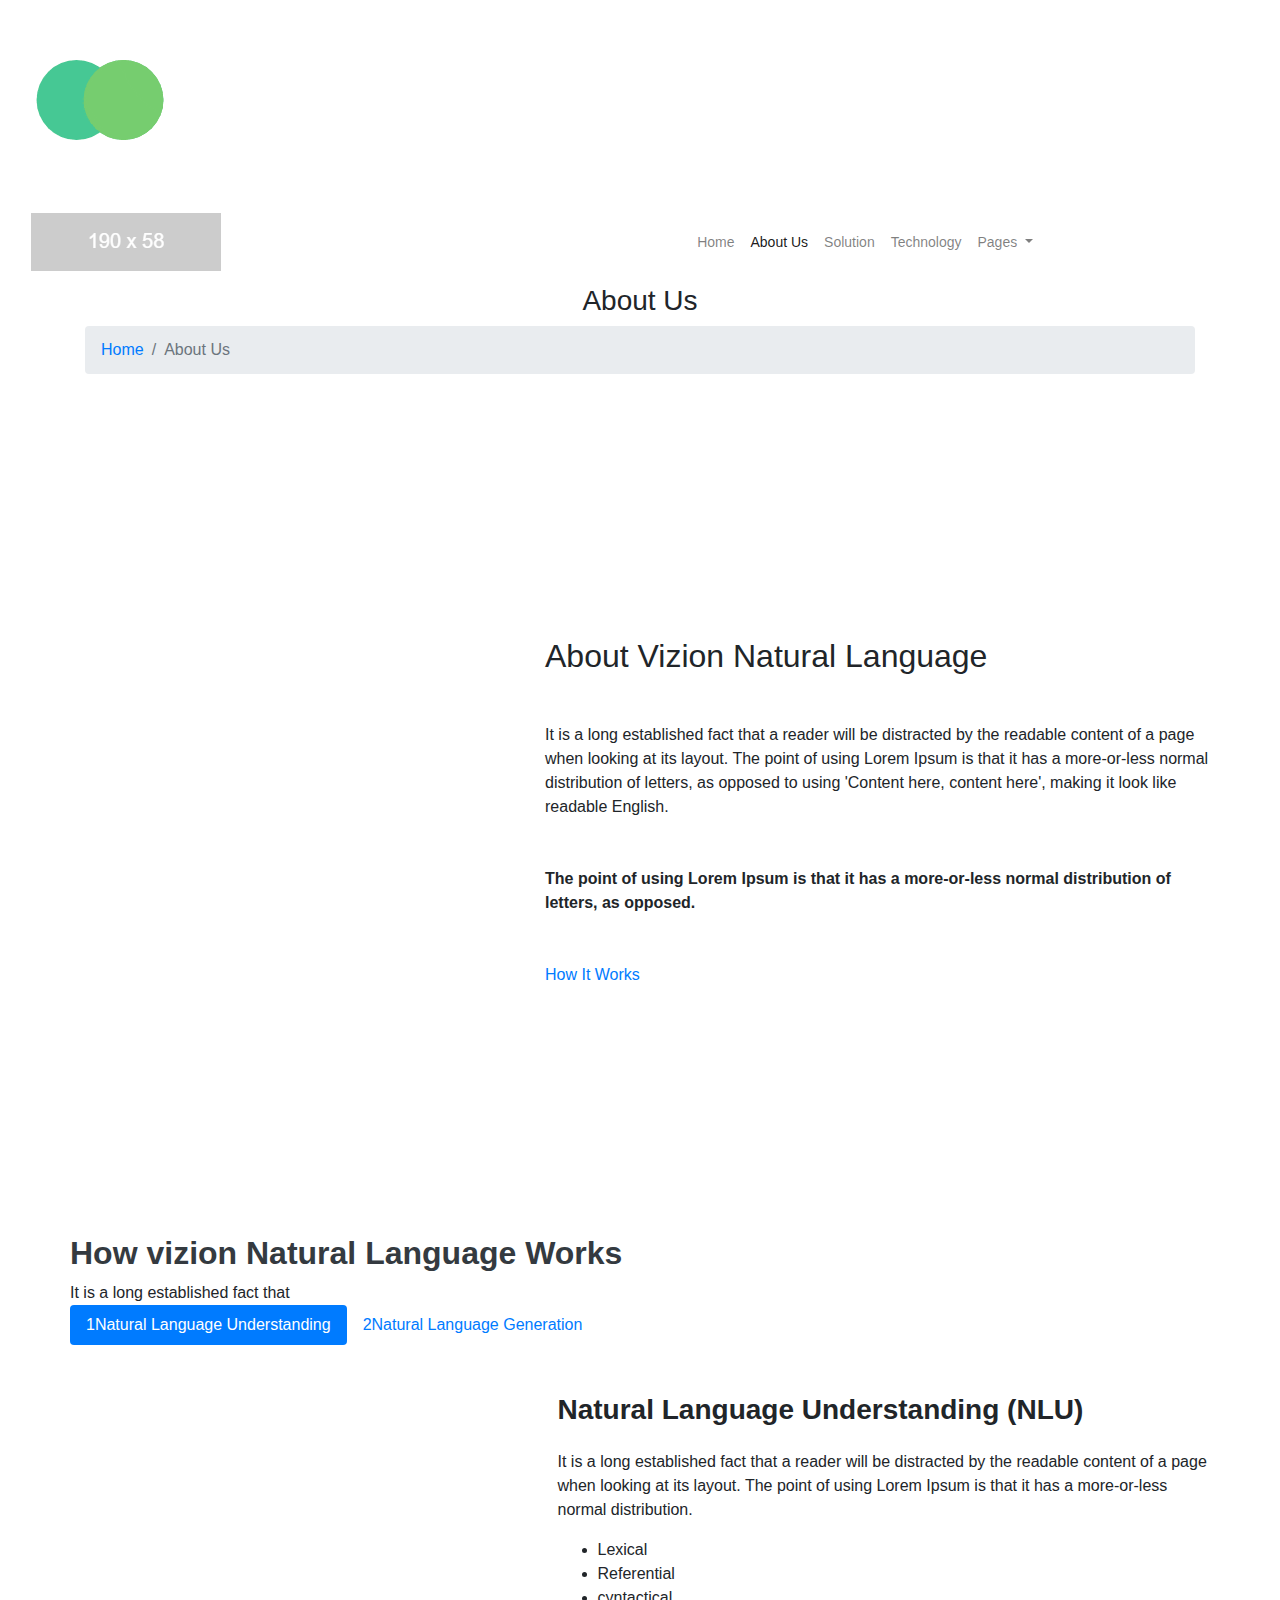
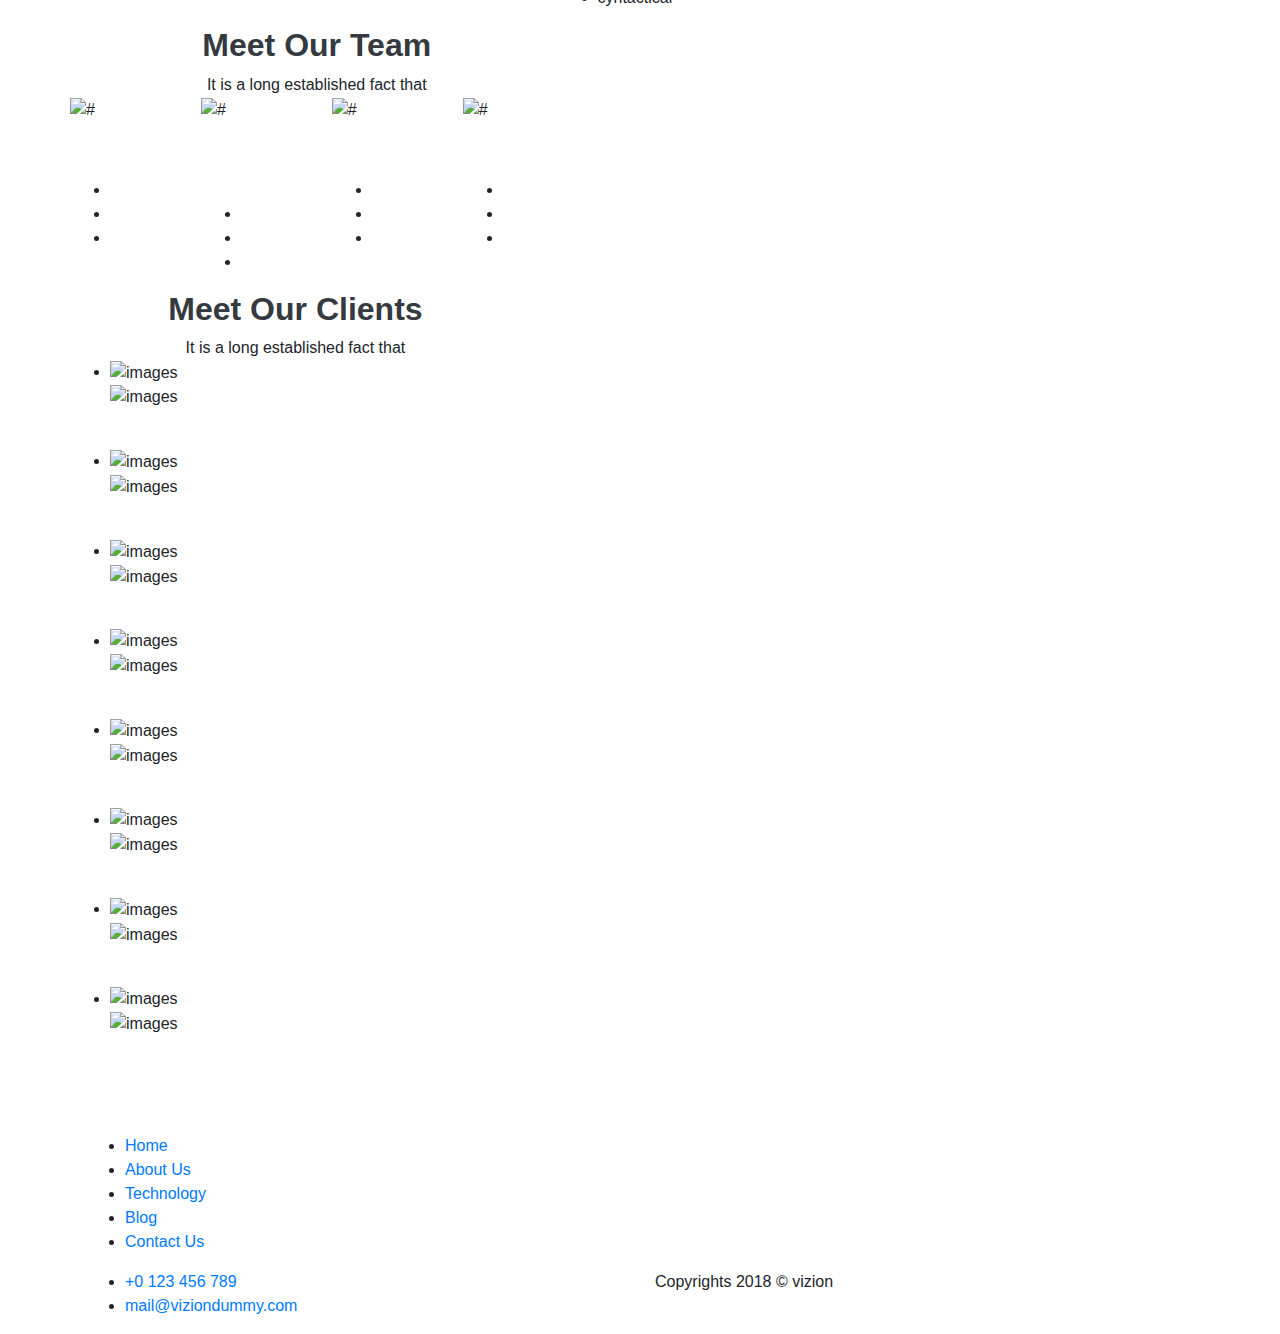
==== about-us.html @ 83cb71d8 "Add files via upload" ====
<!doctype html>
<html lang="en">
  <head>
    <!-- Required meta tags -->
    <meta charset="utf-8">
    <meta name="viewport" content="width=device-width, initial-scale=1, shrink-to-fit=no">
    <title>Vizion -Al|ML-Nlp Responsive </title>
    <!-- Favicon -->
    <link rel="shortcut icon" href="images/favicon.ico">
    <!-- Bootstrap CSS -->
    <link rel="stylesheet" href="css/bootstrap.min.css">
    <!-- Magnific Popup -->
    <link rel="stylesheet" type="text/css" href="css/magnific-popup.css" />
    <!-- Typography CSS -->
    <link rel="stylesheet" href="css/typography.css">
    <!-- Style CSS -->
    <link rel="stylesheet" href="css/style.css">
    <!-- Responsive CSS -->
    <link rel="stylesheet" href="css/responsive.css">
  </head>
  <body data-hijacking="off" data-animation="scaleDown">
    <!-- loading -->
    <div id="loading">
      <div id="loading-center">
        <img src="images/loader.gif" alt="loder">
      </div>
    </div>
    <!-- loading End -->
     <!-- Header-->
    <header id="header-fullpage" class="home">
      <div class="container-fluid">
         <div class="row align-items-center no-gutters">
            <div class="col-lg-10">
               <nav class="navbar navbar-expand-lg navbar-light">
                  <a class="navbar-brand" href="index.html">
                  <img class="logo" src="images/logo.png" alt="image">
                  </a>
                  <button class="navbar-toggler" type="button" data-toggle="collapse" data-target="#navbarNavDropdown" aria-controls="navbarNavDropdown" aria-expanded="false" aria-label="Toggle navigation">
                  <span class="navbar-toggler-icon"></span>
                  </button>
                  <div class="collapse navbar-collapse" id="navbarNavDropdown">
                     <ul class="navbar-nav justify-content-end  mr-auto w-100">
                        <li class="nav-item">
                           <a class="nav-link " href="index.html">Home</a>
                        </li>
                        <li class="nav-item">
                           <a class="nav-link active" href="about-us.html">About Us</a>
                        </li>
                        <li class="nav-item">
                           <a class="nav-link" href="solution.html">Solution</a>
                        </li>
                        <li class="nav-item">
                           <a class="nav-link" href="technology.html">Technology</a>
                        </li>
                        <li class="nav-item dropdown">
                           <a class="nav-link dropdown-toggle" href="#" id="navbarDropdown" role="button" data-toggle="dropdown" aria-haspopup="true" aria-expanded="false">
                           Pages
                           </a>
                           <div class="dropdown-menu" aria-labelledby="navbarDropdown">
                              <a class="dropdown-item" href="blog.html">Blog</a>
                              <a class="dropdown-item" href="blog-details.html">Blog Details</a>
                              <a class="dropdown-item" href="404-error.html">404 Error</a>
                              <a class="dropdown-item" href="comingsoon.html">Coming Soon</a>
                              <a class="dropdown-item" href="login.html">Login</a>
                              <a class="dropdown-item" href="register.html">Register</a>
                              <a class="dropdown-item" href="privacy-policy.html">Privacy Policy</a>
                           </div>
                        </li>
                     </ul>
                  </div>
               </nav>
            </div>
      </div>
    </header>
 <!-- Header-->
         <!-- Breadcrumb Start -->
      <section class="iq-breadcrumb">
        <div class="container">
           <div class="row text-center">
              <div class="col-lg-12 col-md-12 mb-4 mb-lg-0">
                 <h3 class="title">About Us</h3>
                 <nav aria-label="breadcrumb">
                    <ol class="breadcrumb">
                       <li class="breadcrumb-item"><a href="index.html"><i class="fa fa-home" aria-hidden="true"></i>Home</a></li>
                       <li class="breadcrumb-item active">About Us</li>
                    </ol>
                 </nav>
              </div>
           </div>
        </div>
     </section>
     <!-- Breadcrumb End -->
   
    <!--=================================
    MAIN CONTENT -->
    <div class="main-content" >
      <section class="iq-aboutus pt-0">
        <div class="container p-0">
          <div class="row no-gutters">
            <div class="iq-about-details">
              <div class="row no-gutters">
            <div class="col-lg-5 float-left">
                <div class="iq-about-box blue-bg">
                   <div class="owl-carousel" data-autoplay="true" data-loop="true" data-nav="false" data-dots="true" data-items="1" data-items-laptop="1" data-items-tab="1" data-items-mobile="1" data-items-mobile-sm="1" >
                    <div class="item">
                      <div class="iq-about-info text-white">
                        <h3 class="mb-3 text-white">Our vizion</h3>
                        <p class="mb-5">Consectetur adipiscing elit, sed do eiusmod tempor incididunt ut labore et dolore magna aliqua. Ut enim ad minim veniam, quis nostrud exercitation ullamco laboris nisi ut aliquip ex ea commodo consequat. </p>
                         <ul class="listing-mark">
                        <li class="text-white font-weight-normal">Consectetur adipiscing elit, sed do eiusmod.</li>
                        <li class="text-white font-weight-normal">Consectetur adipiscing elit, sed do eiusmod.</li>
                        <li class="text-white font-weight-normal">Consectetur adipiscing elit, sed do eiusmod.</li>
                     </ul>
                      </div>
                    </div>
                    <div class="item">
                      <div class="iq-about-info text-white">
                        <h3 class="mb-3 text-white">Our vizion</h3>
                        <p class="mb-5">Consectetur adipiscing elit, sed do eiusmod tempor incididunt ut labore et dolore magna aliqua. Ut enim ad minim veniam, quis nostrud exercitation ullamco laboris nisi ut aliquip ex ea commodo consequat. </p>
                         <ul class="listing-mark">
                        <li class="text-white font-weight-normal">Consectetur adipiscing elit, sed do eiusmod.</li>
                        <li class="text-white font-weight-normal">Consectetur adipiscing elit, sed do eiusmod.</li>
                        <li class="text-white font-weight-normal">Consectetur adipiscing elit, sed do eiusmod.</li>
                     </ul>
                      </div>
                    </div>
                    <div class="item">
                      <div class="iq-about-info text-white">
                        <h3 class="mb-3 text-white">Our vizion</h3>
                        <p class="mb-5">Consectetur adipiscing elit, sed do eiusmod tempor incididunt ut labore et dolore magna aliqua. Ut enim ad minim veniam, quis nostrud exercitation ullamco laboris nisi ut aliquip ex ea commodo consequat. </p>
                         <ul class="listing-mark">
                        <li class="text-white font-weight-normal">Consectetur adipiscing elit, sed do eiusmod.</li>
                        <li class="text-white font-weight-normal">Consectetur adipiscing elit, sed do eiusmod.</li>
                        <li class="text-white font-weight-normal">Consectetur adipiscing elit, sed do eiusmod.</li>
                     </ul>
                      </div>
                    </div>
                   </div>
                </div>
            </div>
            <div class="col-lg-7 align-self-center text-center text-lg-left">
              <h2 class="mb-5">About Vizion Natural Language </h2>
              <p class="mb-5">It is a long established fact that a reader will be distracted by the readable content of a page when looking at its layout. The point of using Lorem Ipsum is that it has a more-or-less normal distribution of letters, as opposed to using 'Content here, content here', making it look like readable English.</p>
              <p class="mb-5 font-weight-bold text-black">The point of using Lorem Ipsum is that it has a more-or-less normal distribution of letters, as opposed. </p>
              <a href="" class="link-btn"><i class="fas fa-arrow-right "></i>How It Works</a>
            </div>
          </div>
            </div>
          </div>


          <div class="row">
            <div class="col-sm-12">
         <div class="title-box">
                        <h2 class="title text-dark font-weight-bold">How vizion Natural Language Works</h2>  
                        <p class="mb-0">It is a long established fact that</p>                      
                     </div>
      </div>
       <div class="col-md-12">
        <div class="iq-about-tab">
            <!-- Nav tabs -->
            <ul class="nav nav-pills tabs-left iq-tabs " id="pills-tab2" role="tablist">
              <li class="nav-item iq-r-mb-15">
                <a class="nav-link active" id="retina1-tab" data-toggle="pill" href="#retina1" role="tab" aria-controls="retina1" aria-selected="true"><span>1</span>Natural Language Understanding</a>
              </li>
              <li class="nav-item iq-r-mb-15">
                <a class="nav-link" id="designs1-tab" data-toggle="pill" href="#designs1" role="tab" aria-controls="designs1" aria-selected="false"><span>2</span>Natural Language Generation</a>
              </li>
              
              
            </ul>
            <!-- Tab panes -->
            <div class="tab-content mt-5">
              <div class="tab-pane active" id="retina1">
                <div class="row ">
                  <div class="col-lg-5  col-md-6 iq-mb-30 wow fadeIn animated bounce slower">
                    <img src="images/about/02.png" class="img-fluid " alt="">
                  </div>
                  <div class="col-lg-7  col-md-6 text-left align-self-center iq-rmt-50">
                    
                    <h3 class="font-weight-bold">Natural Language Understanding (NLU)</h3>
                    <p class="mt-4">It is a long established fact that a reader will be distracted by the readable content of a page when looking at its layout. The point of using Lorem Ipsum is that it has a more-or-less normal distribution.</p>
                   <ul class="listing-mark">
                        <li class=" font-weight-normal">Lexical</li>
                        <li class=" font-weight-normal">Referential</li>
                        <li class=" font-weight-normal">cyntactical</li>
                     </ul>
                  </div>
                </div>
              </div>
              <div class="tab-pane" id="designs1">
                <div class="row flex-row-reverse">
                  <div class="col-lg-5 col-md-6 iq-mb-30">
                    <img src="images/about/03.png" class="img-fluid " alt="">
                  </div>
                  <div class="col-lg-7 col-md-6 text-left align-self-center iq-rmt-50">
                   
                    <h3 class="font-weight-bold">Natural Language Generation (NLG)</h3>
                   <p class="mt-4">It is a long established fact that a reader will be distracted by the readable content of a page when looking at its layout. The point of using Lorem Ipsum is that it has a more-or-less normal distribution.</p>
                    <ul class="listing-mark">
                        <li class=" font-weight-normal">Lexical</li>
                        <li class=" font-weight-normal">Referential</li>
                        <li class=" font-weight-normal">cyntactical</li>
                     </ul>
                  </div>
                </div>
              </div>
            
          
            </div>

</div>
          </div>
          </div>



          <div class="row no-gutters">
            <div class="iq-teams">
              <div class="row">
                <div class="col-sm-12 text-center">
         <div class="title-box">
                        <h2 class="title text-dark font-weight-bold">Meet Our Team</h2>  
                        <p class="mb-0">It is a long established fact that</p>                      
                     </div>
      </div>
              </div>
               <div class="row">
                        <div class="col-sm-12 col-md-6 col-lg-3">
                            <div class="iq-team ">
                                <div class="iq-team-img">
                                    <img src="images/team/01.jpg" class="img-fluid center-block" alt="#">
                                </div>
                                <div class="iq-team-info text-center">
                                    <h5 class="text-white">Js Adams</h5>
                                    <span class="team-post text-white">CEO-Vizion</span>
                                     <div class="share">
                                    <ul>
                                        <li><a href="javascript:void(0)"><i class="fab fa-facebook-f"></i></a></li>
                                        <li><a href="javascript:void(0)"><i class="fab fa-twitter"></i></a></li>
                                        <li><a href="javascript:void(0)"><i class="fab fa-google"></i></a></li>
                                       
                                    </ul>
                                </div>
                                </div>
                               
                            </div>
                        </div>
                        <div class="col-sm-12 col-md-6 col-lg-3">
                            <div class="iq-team ">
                                <div class="iq-team-img">
                                    <img src="images/team/02.jpg" class="img-fluid center-block" alt="#">
                                </div>
                                <div class="iq-team-info text-center">
                                    <h5 class="text-white">Maecal Oberoi</h5>
                                    <span class="team-post text-white">CEO-Vizion</span>
                                     <div class="share">
                                    <ul>
                                        <li><a href="javascript:void(0)"><i class="fab fa-facebook-f"></i></a></li>
                                        <li><a href="javascript:void(0)"><i class="fab fa-twitter"></i></a></li>
                                        <li><a href="javascript:void(0)"><i class="fab fa-google"></i></a></li>
                                       
                                    </ul>
                                </div>
                                </div>
                               
                            </div>
                        </div>
                        <div class="col-sm-12 col-md-6 col-lg-3">
                            <div class="iq-team ">
                                <div class="iq-team-img">
                                    <img src="images/team/03.jpg" class="img-fluid center-block" alt="#">
                                </div>
                                <div class="iq-team-info text-center">
                                    <h5 class="text-white">Jason Deol</h5>
                                    <span class="team-post text-white">CEO-Vizion</span>
                                    <div class="share">
                                    <ul>
                                        <li><a href="javascript:void(0)"><i class="fab fa-facebook-f"></i></a></li>
                                        <li><a href="javascript:void(0)"><i class="fab fa-twitter"></i></a></li>
                                        <li><a href="javascript:void(0)"><i class="fab fa-google"></i></a></li>
                                       
                                    </ul>
                                </div>
                                </div>
                                
                            </div>
                        </div>
                        <div class="col-sm-12 col-md-6 col-lg-3">
                            <div class="iq-team ">
                                <div class="iq-team-img">
                                    <img src="images/team/04.jpg" class="img-fluid center-block" alt="#">
                                </div>
                                <div class="iq-team-info text-center">
                                    <h5 class="text-white">Js Adams</h5>
                                    <span class="team-post text-white">CEO-Vizion</span>
                                     <div class="share">
                                    <ul>
                                        <li><a href="javascript:void(0)"><i class="fab fa-facebook-f"></i></a></li>
                                        <li><a href="javascript:void(0)"><i class="fab fa-twitter"></i></a></li>
                                        <li><a href="javascript:void(0)"><i class="fab fa-google"></i></a></li>
                                       
                                    </ul>
                                </div>
                                </div>
                               
                            </div>
                        </div>
                    </div>
            </div>
          </div>




          <div class="row no-gutters">
            <div class="iq-client-block">
              <div class="row">
                <div class="col-sm-12 text-center">
         <div class="title-box">
                        <h2 class="title text-dark font-weight-bold">Meet Our Clients</h2>  
                        <p class="mb-0">It is a long established fact that</p>                      
                     </div>
      </div>
              </div>
              <div class="row no-gutters">
                <div class="col-sm-12 p-0">
                <ul class="client-list">
                  <li>
                    <div class="iq-box box-bg-1">
                      <div class="clients-img">
                         <img src="images/clients/01.png" alt="images" class="img-fluid">
                      </div>
                      <div class="iq-client-box">
                        <img src="images/clients/white/01.png" alt="images" class="img-fluid">
                        <p class="text-white">It is a long established fact that a reader will be distracted.</p>
                      </div>
                    </div>
                  </li>
                  <li>
                    <div class="iq-box box-bg-2">
                      <div class="clients-img">
                         <img src="images/clients/02.png" alt="images" class="img-fluid">
                      </div>
                      <div class="iq-client-box">
                        <img src="images/clients/white/02.png" alt="images" class="img-fluid">
                        <p class="text-white">It is a long established fact that a reader will be distracted.</p>
                      </div>
                    </div>
                  </li>
                  <li>
                    <div class="iq-box box-bg-3">
                      <div class="clients-img">
                         <img src="images/clients/03.png" alt="images" class="img-fluid">
                      </div>
                      <div class="iq-client-box">
                        <img src="images/clients/white/03.png" alt="images" class="img-fluid">
                        <p class="text-white">It is a long established fact that a reader will be distracted.</p>
                      </div>
                    </div>
                  </li>
                  <li>
                    <div class="iq-box box-bg-4">
                      <div class="clients-img">
                         <img src="images/clients/04.png" alt="images" class="img-fluid">
                      </div>
                      <div class="iq-client-box">
                        <img src="images/clients/white/04.png" alt="images" class="img-fluid">
                        <p class="text-white">It is a long established fact that a reader will be distracted.</p>
                      </div>
                    </div>
                  </li>
                  <li>
                    <div class="iq-box box-bg-5">
                      <div class="clients-img">
                         <img src="images/clients/05.png" alt="images" class="img-fluid">
                      </div>
                      <div class="iq-client-box">
                        <img src="images/clients/white/05.png" alt="images" class="img-fluid">
                        <p class="text-white">It is a long established fact that a reader will be distracted.</p>
                      </div>
                    </div>
                  </li>
                  <li>
                    <div class="iq-box box-bg-6">
                      <div class="clients-img">
                         <img src="images/clients/06.png" alt="images" class="img-fluid">
                      </div>
                      <div class="iq-client-box">
                        <img src="images/clients/white/06.png" alt="images" class="img-fluid">
                        <p class="text-white">It is a long established fact that a reader will be distracted.</p>
                      </div>
                    </div>
                  </li>
                  <li>
                    <div class="iq-box box-bg-7">
                      <div class="clients-img">
                         <img src="images/clients/01.png" alt="images" class="img-fluid">
                      </div>
                      <div class="iq-client-box">
                        <img src="images/clients/white/01.png" alt="images" class="img-fluid">
                        <p class="text-white">It is a long established fact that a reader will be distracted.</p>
                      </div>
                    </div>
                  </li>
                  <li>
                    <div class="iq-box box-bg-8">
                      <div class="clients-img">
                         <img src="images/clients/02.png" alt="images" class="img-fluid">
                      </div>
                      <div class="iq-client-box">
                        <img src="images/clients/white/02.png" alt="images" class="img-fluid">
                        <p class="text-white">It is a long established fact that a reader will be distracted.</p>
                      </div>
                    </div>
                  </li>
                 
                </ul>
            </div>
          </div>
            </div>
          </div>
        </div>

        
      </section>

    </div>
    <!--=================================
    MAIN CONTENT -->
   
   
        <!-- Footer start-->
        <footer class="main-footer blue-bg">
          <div class="container">
            <div class="row">
              <div class="col-lg-12">
                <div class="footer-logo ">
                  <img class="img-fluid logo" src="images/logo-white.png" alt="image">
                </div>
              </div>
            </div>
            <div class="iq-spacing">
              <div class="row">
                <div class="col-lg-6 col-md-6">
                  <ul class="menu">
                    <li><a href="index.html">Home</a></li>
                    <li><a href="about-us.html">About Us</a></li>
                    <li><a href="technology.html">Technology</a></li>
                    <li><a href="blog-details.html">Blog</a></li>
                    <li><a href="contact-us.html">Contact Us</a></li>
                  </ul>
                </div>
                <div class="col-lg-6 col-md-6">
                  <ul class="social-icon">
                    <li class="d-inline"><a href="#" target="_blank"><i class="fab fa-facebook-square"></i></a> </li>
                    <li class="d-inline"><a href="#" target="_blank"><i class="fab fa-twitter-square"></i></a></li>
                    <li class="d-inline"><a href="#" target="_blank"><i class="fab fa-linkedin"></i></a></li>
                  </ul>
                </div>
              </div>
            </div>
            <div class="copyright-footer">
              <div class="row">
                <div class="col-lg-6 col-md-6">
                  <ul class="iq-contact">
                    <li>
                      <a href="tel:+0123456789">+0 123 456 789</a>
                    </li>
                    <li>
                      <a href="mailto:support@vizion.com">mail@viziondummy.com</a>
                    </li>
                  </ul>
                </div>
                <div class="col-lg-6 col-md-6">
                  <span class="copyright">Copyrights 2018 © vizion</span>
                </div>
              </div>
            </div>
          </div>
        </footer>
      <!-- Footer End-->
    <!-- Optional JavaScript -->
    <!-- jQuery first -->
    <script src="js/jquery-3.3.1.min.js"></script>
    <!-- popper -->
    <script src="js/popper.min.js"></script>
    <!-- bootstrap -->
    <script src="js/bootstrap.min.js"></script>
    <!-- Modernizr JavaScript -->
    <script src="js/modernizr.js"></script>
    <!-- Owl Carousel -->
    <script src="js/owl.carousel.min.js"></script>
    <!-- Circle -->
    <script src="js/circle.js"></script>
    <!-- main -->
    <script src="js/main.js"></script>
      <!-- Fullpage Scroll -->
    <script src="js/fullpage.min.js"></script>    
    <!-- Retina JavaScript -->
    <script src="js/retina.min.js"></script>
    <!-- Custom JavaScript -->
    <script src="js/custom.js"></script>  
  </body>
</html>
---- css/responsive.css ----
@media(max-width:1499px) {
	header .main-header { padding: 0 70px }
	header .sub-header { padding: 10px 70px }

	/* Job */
	.iq-bgjob-overlay.pt-position-left { position: absolute; bottom: -7%; left: -6%; }
	.iq-bgjob-overlay.pt-position-topright { position: absolute; top: -18%; right: -2%; }
	.iq-bgjob-overlay.pt-position-right { position: absolute; bottom: -8%; right: -22%; }
	.iq-bgjob-overlay.pt-position-center { position: absolute; top: 15%; right: 11%; }
	.iq-bgjob-overlay { position: absolute; bottom: -7%; right: -12%; }

	/* Job */

	/*Space*/
	.space_tab  .tab_list span.itemDot.itemDot0 { top: 23% !important; right: 0; }
	.space_tab  .tab_list span.itemDot.itemDot1 { top: 35% !important; right: 6.5%; }
	.space_tab  .tab_list span.itemDot.itemDot2 { top: 47% !important; right: 8.5%; }
	.space_tab  .tab_list pan.itemDot.itemDot3 { top: 61% !important; right: 5.5%; }
	.space_tab  .tab_list span.itemDot.itemDot3 { top: 61% !important; right: 5.5%; }
	.space_left_img { left: -10%; }

/*Space*/ }
@media(max-width:1399px) {

	/*Space*/
	.space_right_img { right: -12%; }
	.space_tab .tab_list span.itemDot.itemDot0 { top: 17% !important; right: 15px; }
	.space_tab .tab_list span.itemDot.itemDot1 { top: 28% !important; right: 11%; }
	.space_tab .tab_list span.itemDot.itemDot2 { right: 16%; }
	.space_tab .tab_list span.itemDot.itemDot3 { right: 11.5%; top: 65% !important; }
	.space_tab .tab_list span.itemDot.itemDot4 { right: 0%; top: 78% !important; }
	.iq-space-counter.wow.fadeInUp { height: 200px; width: 200px; padding: 50px 0; }

	/*Space*/
	header .sub-header { padding: 10px 30px }
	header .main-header { padding: 0 30px }
	header .navbar ul li a { padding: 8px 20px }
	.owl-carousel .owl-nav .owl-prev { left: -1% }
	.owl-carousel .owl-nav .owl-next { right: -1% }
	.contact-block iframe { height: 344px }
	.iq-asked-cl .wpb_wrapper { margin: 60px 60px }

	/* ----------------------------- */
	span.scan { display: none; }
	.slideList { text-align: center; top: 62%; }
	.slideList ul li img { width: 69%; text-align: center; margin: 0 auto; }
	.carouselLinks img.object-img { top: 50%; width: 30% }
	.partner-details { padding: 16px; }
	.iq-breadcrumb-three img.vizion-img { height: 100%; }
}
@media(max-width:1365px) {

	/* Job */
	.back-pattern img { left: -22%; }

	/* Job */

	/*Insurance Homepage*/
	.iq-insurance-overlay.pt-position-left { left: -9%; bottom: 0; }
	.iq-insurance-overlay.pt-position-right { right: -9%; bottom: 0; }
	.iq-insurance-overlay.pt-position-topleft { left: -9%; top: -20%; }
	.iq-insurance-overlay.pt-position-topright { right: -9%; top: -20%; }

	/*Insurance Homepage*/
	header .sub-header { padding: 10px 15px }
	header .main-header { padding: 0 15px }
	header .navbar ul li a { font-size: 14px }
	.frequently-asked { padding-left: 0 !important; padding-right: 0 !important }
	.iq-accordion { margin-right: 0 }
	.contact-block iframe { height: 312px }
	.iq-asked-cl .wpb_wrapper { margin: 30px 15px }

	/* ----------------------------------- */
	.tech-no { display: block; margin-right: 0; margin-bottom: 30px; }
	.grid figure { min-width: auto; }
	.slideList ul li img { width: 60%; text-align: center; margin: 0 auto; }
	.carouselLinks img.object-img { top: 50%; width: 26% }
	.partner-details .media-body { padding: 0; }
	.our-event ul.nav-pills li { margin-right: 2%; width: 15%; }
	.our-event .nav-pills .nav-link, .our-event .nav-pills .nav-link.active, .our-event .nav-pills .show>.nav-link { padding: 10px 8px; }
	.partner-img { width: 37%; }
	.slider-car-nav .slick-next { right: -100px; }
	.slider-car-nav .slick-prev { left: -100px; }
}
@media(max-width:1299px) {
	header.header-with-searchbar .container-fluid { padding: 0 80px; }

	/* Job */
	.back-pattern img { position: absolute; left: -14%; }

	/* Job */

	/*Insurance Homepage*/
	.iq-insurance-overlay.pt-position-left { left: -5%; bottom: 0; }
	.iq-insurance-overlay.pt-position-right { right: -5%; bottom: 0; }
	.iq-insurance-overlay.pt-position-topleft { left: -5%; top: -20%; }
	.iq-insurance-overlay.pt-position-topright { right: -5%; top: -20%; }

	/*Insurance Homepage*/

	/*Space*/
	.contact-block .vc_column-inner { margin-left: 0 }
}
@media(max-width:1199px) {
	#iq-tooltip { width: 400px !important; }
	.iq-car-padding.vc_column_container { padding: 30px 60px; }
	.iq-car-padding.vc_column_container { padding: 60px 60px; }
	.wpb_single_image.skew-image-left img, .wpb_single_image.skew-image-right img { max-width: 115%; width: 115%; }
	.skew-image-left { margin-left: -130%; }
	.skew-image-right { margin-right: -130%; }
	.site-main .sf-content > .vc_row.wpb_row.vc_row-fluid.iq-car-tech::after, .iq_car_slider_bg::after { height: 45px; }
	.slider-car-nav .slick-next { right: -60px; }
	.slider-car-nav .slick-prev { left: -60px; }
	.iq-accordion.faq4 .ad-details { padding: 0 15px 0 40px; }
	.iq-accordion.faq4 .ad-title { padding: 0 20px 20px 40px; }
	.tooltip-down.tooltip-down-0 { left: 180px !important; }
	.tooltip-down.tooltip-down-1 { left: 320px !important; top: 50px !important; }
	.tooltip-down.tooltip-down-2 { left: 20px !important; top: 120px !important; }
	.tooltip-down.tooltip-down-3 { left: 190px !important; top: 140px !important; }

	/*Space*/
	.space_right_img { right: -30px; }
	.wpb_single_image.space_right_img img { max-width: 80%; }
	.space_tab .contentCircle { top: 300px; }
	.space_tab .contentCircle .CirItem .space_info { padding: 100px 50px; }
	.space_tab .tab_list span.itemDot.itemDot0 { top: 12% !important; right: 15px; }
	.space_tab .tab_list span.itemDot.itemDot1 { top: 27% !important; right: 15%; }
	.space_tab .tab_list span.itemDot.itemDot2 { right: 19.5%; }
	.space_tab .tab_list span.itemDot.itemDot3 { right: 15.5%; }
	.space_tab .tab_list span.itemDot.itemDot4 { right: 5%; }

	/*Space*/

	/* Job */
	.iq-job-category .category-title h5 { font-size: 18px; }
	#my-ajax-filter-search form { padding: 50px 50px; }
	#my-ajax-filter-search form input#search_job { width: 56%; }
	.iq-recent-job .office-detail h4.title { font-size: 22px; }
	.iq-recent-job .iq-jobdetail { padding: 30px 20px; min-height: 320px; }
	.job-feedback { padding: 50px; }

	/* Job */

	/*Insurance Homepage*/
	.vizion-feature-circle .vizion-img::before { height: 400px; width: 400px; }
	.vizion-feature-circle .vizion-img::after { height: 300px; width: 300px; top: 45px; left: -100px; }
	.vizion-feature-circle .dot-circle { display: none; }
	.vizion-feature-circle .main-circle { left: 40%; top: 40%; }
	.vizion-feature-circle .vizion-img ul li:nth-child(1) { top: 17%; }
	.vizion-feature-circle .vizion-img ul li:nth-child(3) { right: 15%; }
	.vizion-feature-circle .vizion-img ul li:nth-child(4) { top: 45%; left: 7%; }
	.vizion-feature-circle .vizion-img ul li:nth-child(7) { top: 60%; right: 25%; }
	.vizion-feature-circle .vizion-img ul li:nth-child(8) { bottom: 10%; left: 30%; }
	.vizion-feature-circle .vizion-img ul li:nth-child(6) { top: 60%; left: 0%; }
	.vizion-feature-circle .vizion-img ul li:nth-child(5) { top: 10%; right: 24%; }
	.vizion-feature-circle .vizion-img ul li:nth-child(2) { top: -5%; left: 32%; }
	.iq-space-counter.wow.fadeInUp { height: 200px; width: 200px; padding: 50px 0; }
	.iq-insurance-overlay.pt-position-left { left: -1%; bottom: 0; }
	.iq-insurance-overlay.pt-position-right { right: -1%; bottom: 0; }
	.iq-insurance-overlay.pt-position-topleft { left: -1%; top: -20%; }
	.iq-insurance-overlay.pt-position-topright { right: -1%; top: -20%; }
	.iq-objects2-4 .iq-objects-01 { left: 9%; }
	.iq-objects2-4 .iq-objects-02 { right: 9%; }

	/*Insurance Homepage*/

	/*insurance*/
	.pricing-ecom-box { padding: 30px; }

	/*insurance*/
	.widget.widget_nav_menu ul li .sub-menu, .widget ul.menu li .sub-menu { padding-left: 10px }
	.iq-breadcrumb .title { font-size: 42px }
	.iq-amazing-tab .nav-item { width: 15.8% }
	table td, table th { padding: 5px; text-align: center }
	.radius_white img { width: 94%; }
	.holderCircle { margin: 60px 0 60px 45px }
	.woocommerce .products li.product.last, .woocommerce-page .products li.last { margin-right: 30px; }
	.woocommerce .products li.product:nth-child(3n) { margin-right: 0; }
	.woocommerce .products.columns-4 li.product { width: 31.11%; }
	.woocommerce ul.products li.first, .woocommerce-page ul.products li.first { clear: right; }
	.woocommerce .related.products .products.columns-4 li.product { margin-bottom: 30px; }

	/* ----------------------------------------- */
	header.header-with-searchbar .login li:last-child a { font-size: 12px; }
	header.header-with-searchbar .navbar-light .navbar-nav .menu-item { margin: 0 12px; }
	.iq-awards .owl-carousel .owl-item img { width: auto; }
	.nav-pills .nav-link { padding: 10px 10px; }
	.our-event ul.nav-pills li { margin-right: 10px; }
	.partner-details { margin-left: 30px; }
	.slideList ul li img { width: 44%; }
	.carouselLinks img.object-img { top: 48%; width: 18%; }
	.slideList { top: 65%; }
	.iq-tab .nav-item { width: 24%; }
	.partner-img { width: 49%; }
	header.header-with-transparent.menu-sticky { padding: 10px 0; }
	header.header-with-transparent .col-lg-2.text-right { padding-left: 0; }
	header.header-with-transparent .login .login-btn { padding: 6px 8px; }
	header .navbar-collapse { top: 63px; }
	header.menu-sticky .navbar-collapse { top: 63px; }
	header.header-with-transparent .navbar ul li { margin-left: 0px; }
	header.header-with-transparent.menu-sticky .navbar-light .navbar-toggler { background: #ffffff; border-color: #ffffff; }
	header.header-with-searchbar .login li:last-child { margin-left: 0; }
	.clients.column-4 li.item { display: inline-block; width: 34%; }
	.clients.column-5 li.item { display: inline-block; width: 34%; }
	.iq-finance-services .finance-info h4 { font-size: 20px; }
	.iq-counter.main_bg { padding: 30px 0px; }
	.finance-vizion.vc_col-sm-6 { margin-right: 15px; margin-left: 15px; width: 47%; }
	.iq-finance-services { padding: 30px 15px; }
	header.header-with-searchbar .login li:last-child a { padding: 10px 20px; }

	    /*Education*/
	.iq-education-tab .nav-item {     width: 20.8%; }
}
@media(max-width:1139px) {
	.space_tab .tab_list span.itemDot.itemDot1 { right: 15%; }
	.space_tab .tab_list span.itemDot.itemDot2 { right: 20.5%; }
	.space_tab .tab_list span.itemDot.itemDot3 { right: 15.5%; }
	.space_tab .tab_list span.itemDot.itemDot4 { right: 3%; }
}
@media(max-width:1100px) {
	.space_right_img { right: -56px; }
}
@media(max-width:992px) {
	.skew-image-left img, .skew-image-right img { transform: skewX(0deg); }
	.skew-image-left { margin-left: 0; }
	.wpb_single_image.skew-image-left img, .wpb_single_image.skew-image-right img { max-width: 100%; width: 100%; }
	.skew-image-right { margin-left: 0; }
	.site-main .sf-content > .vc_row.wpb_row.vc_row-fluid.iq-car-tech::after, .iq_car_slider_bg::after { height: 100px; }
	.slider-car-nav .slick-next { right: 0px; }
	.slider-car-nav .slick-prev { left: 0px; }
	.slider-car-nav .slick-prev, .slider-car-nav .slick-next { top: 0; }
	.car-img-slider { padding-top: 45px; }

	/*Space*/
	.iq-space-counter.wow.fadeInUp { margin-bottom: 120px; }
	.space_left_img { left: -15px; bottom: 0; display: none; }
	.contentCircle .CirItem { position: relative; display: none; }
	.contentCircle .CirItem.active { display: block; padding: 50px; }
	.space_tab .contentCircle .CirItem .space_info { padding: 0 50px; width: 60%; }
	.space_right_img { display: none; }
	.space_tab .contentCircle { top: 0; left: 0; transform: none; }
	.space_tab .tab_list .itemDot { position: relative; left: 0 !important; right: auto !important; }
	.space_tab .tab_list span.itemDot.itemDot1, .space_tab .tab_list span.itemDot.itemDot2, .space_tab .tab_list span.itemDot.itemDot3, .space_tab .tab_list span.itemDot.itemDot4, .space_tab .tab_list span.itemDot.itemDot0 { top: auto !important; bottom: auto !important; margin: 0 0px 30px 45px; display: inline-block; vertical-align: middle; }
	.tab_list .itemDot .forActive { margin-left: 5px; }
	.space_tab .tab_list .itemDot .title { display: inline-block; }

	/*Space*/

	/*Insurance Homepage*/
	.iq-insurance-overlay.pt-position-left { left: 0%; bottom: 0; z-index: -1; }
	.iq-insurance-overlay.pt-position-right { right: 0%; bottom: 0%; z-index: -1; }
	.iq-insurance-overlay.pt-position-topleft { left: 0%; top: -20%; z-index: -1; }
	.iq-insurance-overlay.pt-position-topleft { left: 0%; top: -20%; z-index: -1; }

	/*Insurance Homepage*/

	/* Job */
	.back-pattern img { display: none; }
	.iq-job-box .step { right: 26%; }
	.iq-job-category { min-height: 150px; }
	#my-ajax-filter-search form input#search_job { width: 50%; }
	.iq-padding-feed img { margin-top: 50px; }
	.iq-padding-feed p { margin-bottom: 50px !important; }
	.iq-bgjob-overlay.pt-position-left { display: none; }
	.iq-bgjob-overlay.pt-position-topright { display: none; }
	.iq-bgjob-overlay.pt-position-right { display: none; }
	.iq-bgjob-overlay.pt-position-center { display: none; }
	.iq-job-box { padding: 15px; }
	.job-feedback { padding: 30px 15px; }
	.iq-padding-feed .vc_single_image-wrapper.vc_box_border_grey { padding-left: 15px; }
	.iq-padding-feed h2, .iq-padding-feed p { padding: 0px 15px 0px 15px; }

	/* Job */

	/*Ecommerce*/
	.iq-circle-progress .iq-data { width: 50%; margin-bottom: 45px; }
	.feedback-ecommerce .feedback_ecommerce_images { background-size: cover; padding: 150px 0px; }
	.wpb_single_image.wpb_content_element.vc_align_left.vizion-right-img img { max-width: 100%; left: -3%; position: relative; }
	.iq-ecom-fancybox .pimage { display: none; }
	.pricing-ecom-box .price-blog .price .button.grey { padding: 8px 20px; }
	.feedback-ecommerce .feedback_ecommerce_images ul li:nth-child(4) { left: 120px; }

	/*Ecommerce*/

	/*Health Homepage*/
	.iq-health-services2 .iq-health-patimg .pimage { display: none; }
	.iq-health-overlay.pt-position-center { position: absolute; bottom: -27%; right: 20%; }
	.iq-health-second-overlay.pt-position-center { left: 0%; }
	.iq-health-team .iq-health-team-img  img { width: 100% }

	/*.play-car-video  a.button.button-icon.iq-video-two.popup-youtube {padding: 10px 35px;}*/

	/*Health Homepage*/
	.revolution_slider { margin: 0 15px; }
	.iq-finance-services { margin: 15px 0; }
	.services-process li:after { display: none; }
	.services-process li { width: 50%; margin-bottom: 30px; }
	.owl-carousel.image_slider { margin-bottom: 90px; }
	.shop_list, header .navbar ul.shop_list { display: none; }
	header .main-header { padding: 10px 15px }
	header .navbar-light .navbar-toggler { background: #46c894; color: #ffffff; border-color: #46c894; padding: 0.25rem .50rem }
	header .navbar-light .navbar-toggler:focus { outline: none }
	header .navbar-collapse { position: absolute; top: 62px; line-height: 0; left: 0; display: inline-block; width: 100%; -webkit-box-shadow: 0px 10px 30px 0px rgba(70, 200, 148, 0.2); -moz-box-shadow: 0px 10px 30px 0px rgba(70, 200, 148, 0.2); box-shadow: 0px 10px 30px 0px rgba(70, 200, 148, 0.2) }
	header .navbar ul { float: left; display: inline-block; width: 100%; background: #ffffff }
	header .navbar ul li.current-menu-parent>a { background: #46c894 }
	header .navbar ul li { margin-right: 0; display: inline-block; position: relative; width: 100% }
	header .navbar ul li a { line-height: normal; display: inline-block; width: 100%; font-size: 16px; padding: 15px; z-index: inherit }
	header .navbar ul li a:before { border-radius: 0 }
	header .navbar ul li .sub-menu, header .navbar ul li:hover .sub-menu { display: none; background: #333333; position: relative; top: 0; width: 100%; padding: 15px; z-index: 9 }
	header .navbar ul li .sub-menu li a { color: #ffffff }
	header .navbar ul li i { display: block; position: absolute; right: 0; top: 0; padding: 12px 15px; line-height: 28px; font-size: 20px; z-index: 9; color: #333333; transition: all 0.3s ease-in-out; transition: all 0.3s ease-in-out; -moz-transition: all 0.3s ease-in-out; -ms-transition: all 0.3s ease-in-out; -o-transition: all 0.3s ease-in-out; -webkit-transition: all 0.3s ease-in-out }
	header .navbar ul li.current-menu-item i, header .navbar ul li.current-menu-parent i { color: #ffffff }
	header.menu-sticky .main-header .navbar ul li a { line-height: normal }
	header.menu-sticky .main-header .navbar ul li:hover .sub-menu { top: 0 }
	header .navbar ul li .sub-menu li i { top: 0; right: 0; color: #ffffff; font-size: 20px }
	header .navbar ul li .sub-menu li:hover>.sub-menu { width: 100%; background: #333333; position: relative; left: 0; box-shadow: none; padding: 0 }
	header .navbar ul li .sub-menu li i:before { content: "\f107" }
	header .navbar ul li a:before { display: none }
	header .navbar ul li.current-menu-item a, header .navbar ul li a:hover { background: #46c894 }
	.widget_calendar .calendar_wrap table th, .widget_calendar .calendar_wrap table td { padding: 5px }
	.future-services { padding: 30px 15px }
	.iq-breadcrumb .title { font-size: 38px }
	.iq-amazing-tab .nav-item { width: 15.7% }
	.commentlist .comment-respond .comment-form-author, .comment-respond .comment-form-email, .comment-respond .comment-form-url { width: 31.6% }
	.iq-rmt-30 { margin-top: 30px }
	.iq-breadcrumb-two { padding: 75px 0 }
	.iq-breadcrumb-two nav { margin-top: 15px; float: left }
	footer #footer-menu li a { font-size: 16px }
	.radius_white img { border-radius: 42px; width: 30%; }
	.holderCircle { margin: 60px auto 0; }
	.woocommerce .products li.product:nth-child(3n) { margin-right: 30px; }
	.woocommerce .products li.product:nth-child(2n) { margin-right: 0; }
	.woocommerce .products.columns-4 li.product { width: 47.8%; }
	.woocommerce a.button { padding: 3px 15px; }
	.woocommerce-message, .woocommerce-info { line-height: 2em; padding: 15px 15px 15px 45px; }
	.iq-product-image img { width: 100%; }

	/* ----------------------------------------- */

	/* header.header-with-searchbar .sub-menu li a{background: #46c894;} */
	header.header-with-searchbar .navbar ul li .sub-menu li a { color: #ffffff; }
	.iq-breadcrumb-three .col-lg-6 img { display: none; }
	header.header-with-searchbar .navbar ul li.current-menu-parent>a { background: #46c894; color: #ffffff; }
	header.header-with-searchbar .navbar-light .navbar-nav .menu-item.current-menu-parent a { color: #ffffff; }
	header.header-with-searchbar .navbar-light .navbar-nav .menu-item a { padding: 8px 10px; line-height: 2em !important; }
	header.header-with-searchbar .navbar-light .navbar-nav .menu-item a { #333333; }
	header.header-with-searchbar .navbar ul li i { color: #333333; }
	header.header-with-searchbar .navbar ul li.current-menu-item i, header.header-with-searchbar .navbar ul li.current-menu-parent i { color: #ffffff; }
	header.header-with-searchbar .navbar-light .navbar-nav .menu-item.current-menu-item a, header.header-with-searchbar .navbar-light .navbar-nav .menu-item a:hover { color: #ffffff; }
	header.header-with-searchbar .navbar-light .navbar-nav .menu-item a { color: #333333; }
	header.header-with-searchbar .navbar-light .navbar-nav .menu-item { margin: 0px; }
	.vizion-breadcrumb { padding-top: 0; }
	.iq-breadcrumb-three img.vizion-img { display: none; }
	.iq-breadcrumb-three { background: #46c894; padding: 100px 0px; }
	header.header-with-searchbar .login { position: absolute; top: -43px; right: 100px; }
	.iq-tab .nav-item { width: 24%; }
	.cd-horizontal-timeline .events-content li { width: 86% !important; }
	.iq-challange-box { padding: 75px 15px 30px; }
	.info-box { margin-bottom: 0px; }
	.our-features .grid.bg-over-black-70 figure, .our-features .grid.bg-over-black-70 figure.effect-chico img, .our-features .grid.bg-over-black-70 { width: 100% }
	.partner-details { margin-left: 16px; }
	.search-tick li:before { top: 2px; }
	.tech-no { display: block; line-height: 80px; font-size: 90px; margin-right: 0; margin-bottom: 20px; }
	header.header-with-transparent .login .login-btn { position: absolute; top: -49px; right: 10%; padding: 6px 35px; width: auto; }
	.services-process li:last-child { margin-bottom: 0; }
	.services-process li:nth-child(3) { margin-bottom: 0; }
	.admin-bar header.header-with-transparent { top: 43px !important; }
	.iq-finance-services { padding: 10px 10px; }

	/*.iq-finance-services:last-child {margin-bottom: 0!important;}
	.iq-finance-services::nth-child(7) {margin-bottom: 0!important;}*/
	.finance-vizion.vc_col-sm-6 { margin-right: 15px; margin-left: 15px; width: 46%; }
	.vizion.vc_col-sm-6 { margin-right: 15px; margin-left: 15px; width: 46%; }
	header.header-with-transparent .navbar ul li:hover a, header.header-with-transparent .navbar ul li:hover ul.sub-menu li:hover a { background: #4840bb; color: #ffffff; }
	header.header-with-transparent .navbar ul li:hover i { color: #ffffff; }
	header.header-with-transparent .navbar ul li:hover ul.sub-menu li a { background: #ffffff; color: #333333 }
	header .menu-main-menu-container { max-height: 330px; overflow-y: scroll; overflow-x: hidden; }
	header.header-with-transparent .login { padding: 0; }
	.admin-bar header.header-with-transparent.menu-sticky { top: 33px !important; }
	header.header-with-transparent .navbar ul li a { border-radius: 0px; }

		.iq-design-services:before {display: none !important;}
    .vc_custom_1576301329519 {background-image: none !important;}
    .wpb_single_image.wpb_content_element.vc_align_left.construct-right{text-align: center;}
    .wpb_single_image.wpb_content_element.vc_align_center.construct-left {margin-top: 35px;}
    .iq-const-video .play-car-video a.button.button-icon.iq-video-two.popup-youtube{padding: 0px; margin-bottom: 15px;}
    .iq-factories:before {display: none !important; }
    .iq-manufacturing-services {position: relative!important; height: auto!important; }
}
@media(max-width:979px) {

	/* Job */
	#my-ajax-filter-search form input#search_job { width: 45%; }

	/* Job */

	/*Insurance Homepage*/
	.iq-insuarance-box { margin-bottom: 45px; }
	.iq-objects2-4 .iq-objects-01 { left: -1%; }
	.iq-objects2-4 .iq-objects-02 { right: -1%; }

	/*Insurance Homepage*/

	/*Health Homepage*/
	.play-car-video  a.button.button-icon.iq-video-two.popup-youtube { padding: 10px 35px; }

	/*Health Homepage*/

	/*Ecommerce*/

	/*Ecommerce*/


	.future-services { padding: 30px 5px }
	.widget_calendar .calendar_wrap table th, .widget_calendar .calendar_wrap table td { padding: 2px }
	.iq-amazing-tab .nav-item { width: 15.5% }
	.iq-amazing-tab .nav-item a { font-size: 13px }
	.commentlist .comment-respond .comment-form-author, .comment-respond .comment-form-email, .comment-respond .comment-form-url, .comment-respond .comment-form-author, .comment-respond .comment-form-email, .comment-respond .comment-form-url { width: 100%; margin-right: 0 }
	.comment-form-cookies-consent label { padding-left: 30px; margin-top: -32px }
	.iq-breadcrumb.text-left .breadcrumb { padding: 10px 20px; }

	/* -------------------------- */
	.iq-tab .nav-item { width: 28%; }
	.iq-challange-box::after, .iq-challange-box:before { bottom: -14px; }
	.slick-list .testimonial::before, .testimonial::after { bottom: -48px; }
	.slick-list .testimonial { margin-bottom: 94px; }
	.team-box img { width: 100%; }
	.nav-pills .nav-link { padding: 10px 18px; }
	.our-event ul.nav-pills { display: block; text-align: center; margin: 0 auto; float: left; width: 100%; }
	.our-event ul.nav-pills li:last-child { margin-right: 20px; }
	.our-event ul.nav-pills li { margin-right: 20px; text-align: center; display: inline-block; width: auto; }
	.slick-slide { margin-right: 30px; }
	.partner-details { margin-left: 25px; margin-right: 25px; }
	.slick-slide .col-lg-3 img { text-align: center; margin: 0 auto; }
	.button { padding: 15px 20px; font-size: 14px; line-height: 14px; }
	.carousel.slides > .carouselLinks a { float: left; width: 50%; }
	.carouselLinks li a.two:before { left: 0; }
	.carouselLinks img.object-img { display: none; }
	.carousel.slides .slideList ul { width: auto; }
	.slideList { top: auto; text-align: center; left: inherit; transform: none; position: relative; margin: 0 auto; }
	.slideList ul li img { width: 100%; }
	.slideList li { position: relative; padding: 0 30px; width: 486px; height: 372px; }
	.carouselLinks li:nth-child(1) { position: inherit; }
	.carouselLinks li:nth-child(2) { position: inherit; }
	.carouselLinks li:nth-child(3) { position: inherit; text-align: left; }
	.carouselLinks li:nth-child(4) { position: inherit; text-align: left; }
	.vizion.vc_col-sm-6 { margin-right: 15px; margin-left: 15px; width: 46%; }
	.finance-vizion.vc_col-sm-6 { margin-right: 15px; margin-left: 15px; width: 46%; }
	.admin-bar header.header-with-transparent { top: 52px !important; }
	.admin-bar header.header-with-transparent.menu-sticky { top: 40px !important; }

	    /*Education*/
	.iq-education-tab .nav-item { width: 20.5%;}
	.iq-education-tab .nav-item a { font-size: 13px }

	.iq-const-video .vc_custom_heading.title {top: 15%;}
	.iq-const-video .vc_custom_heading.title {top: 10%;}
	.iq-const-video .iq-vid-btnlink {top: 30%;}
}
@media(max-width:767px) {
	article.hentry .vizion-carblog .iq-blog-box .iq-blog-image { padding: 0 15px; }
	.slider-car-nav { padding: 0 60px; }
	.slider-car-nav .car-feedback-img { margin-top: 0; }
	.slider-car-nav .slick-active.slick-current .car-feedback-img { transform: scale(1); margin-top: 0; }

	/*Space*/
	.space-footerimg img { margin-bottom: 0px !important; }
	.space_tab .contentCircle .CirItem .space_img { width: 100%; }
	.space_tab .contentCircle .CirItem .space_info { width: 100%; padding: 45px 0 0; }

	/*Space*/

	/*Insurance Homepage*/
	.iq-insurance-overlay.pt-position-left { display: none; }
	.iq-insurance-overlay.pt-position-right { display: none; }
	.iq-insurance-overlay.pt-position-topleft { display: none; }
	.iq-insurance-overlay.pt-position-topleft { display: none; }
	.iq-objects2-4 .iq-objects-01 { display: none; }
	.iq-objects2-4 .iq-objects-02 { display: none; }

	/*Insurance Homepage*/

	/* Job */
	.iq-job-box .step { right: 35%; }
	#my-ajax-filter-search form input#search_job { width: 70%; margin-bottom: 30px; }
	#my-ajax-filter-search select { width: 28%; margin-bottom: 30px; }
	#my-ajax-filter-search .job-search { border-radius: 5px; border-top-left-radius: 5px; border-bottom-left-radius: 5px; }
	.iq-padding-feed .vc_single_image-wrapper.vc_box_border_grey { padding-left: 15px; }
	.iq-padding-feed h2, .iq-padding-feed p { padding: 0px 15px 0px 15px; }
	.iq-padding-feed .vc_single_image-img.attachment-full { margin-bottom: 0px; }
	footer.footer5  .mc4wp-form .mc4wp-form-fields input[type=submit] { margin-top: 0px; border-radius: 5px; border-top-right-radius: 5px; border-bottom-right-radius: 5px; }
	footer.footer5 input[type=email] { margin-bottom: 30px; width: 100%; }

	/* Job */

	/*Ecommerce*/
	.iq-circle-progress .iq-data { width: 100%; margin-bottom: 45px; }
	.verticle-slider  .slick-text { display: inherit; margin-top: 15px; }

	/*Ecommerce*/

	/*Health Homepage*/
	.iq-health-second-overlay.pt-position-center { display: none; }
	.iq-healthvid-btn.text-left .play-car-video { bottom: 40px; }
	.iq-health-overlay.pt-position-center { bottom: -23%; right: 10%; }
	footer.footer8 .footer-top .row div.col-lg-4.col-md-6.col-sm-6:nth-child(2) { padding-left: 15px; }

	/*Health Homepage*/
	.services-block li { width: 100%; border-left: none; border-top: 2px solid #ececf8; }
	.services-block li:first-child { border-top: none; }
	.site-main .sf-content>.vc_row.wpb_row.vc_row-fluid, .content-area .site-main, .home.blog .content-area .site-main { padding: 70px 0 }
	article.hentry .iq-blog-box .iq-blog-detail { padding: 30px 15px }
	.iq-blog-meta { line-height: 30px }
	article.hentry.format-audio .iq-blog-image p:nth-child(-n+2) { padding-top: 15px; padding-left: 15px }
	article.hentry.format-audio .iq-blog-image p { padding-left: 15px }
	.page-numbers li .prev.page-numbers, .page-numbers li .next.page-numbers { display: none }
	header .sub-header nav { display: none }
	.iq-breadcrumb .text-left { text-align: center !important }
	.error-404 .big-text { font-size: 200px }
	footer.footer1, footer.footer2 { text-align: center !important }
	footer .widget .menu { float: none; display: inline-block; margin-top: 0 }
	footer .row.justify-content-between .col-auto { width: 100% }
	footer .widget .menu li { float: none; margin-right: 15px }
	footer hr.pt-5 { padding-top: 1rem !important }
	.iq-counter { margin-bottom: 30px }
	.last .iq-counter { margin-bottom: 0 }
	.title-box .title { font-size: 40px }
	.iq-amazing-tab .nav-item { width: 30.5%; margin: 5px 5px }
	.iq-amazing-tab .nav-pills { border-radius: 6px }
	.iq-blog-meta ul.list-inline li { margin: 0 7px 0 0 }
	.contact-block .vc_column-inner, .widget-area { margin-top: 30px }
	.commentlist .iq-comment-wrap { display: block }
	.commentlist ol.children { padding-left: 30px }
	.commentlist .iq-comments-photo { padding-right: 0; margin-bottom: 15px }
	footer.footer2 { text-align: left !important }
	.iq-asked-img { margin-top: 30px }
	.play-video { top: 30px; left: 15px }
	.contact-block .vc_column-inner { padding: 30px 15px !important }
	.iq-breadcrumb .title { margin-top: 15px }
	footer #footer-menu { float: none; margin-top: 30px }
	footer #footer-menu li { float: none }
	.tp-resizeme.iq-video { line-height: 1.8 !important }
	.round { display: none; }
	.radius_white img { width: 90%; }
	.holderCircle { margin: 30px auto 0; }
	.contentCircle { width: 100%; top: -130px; left: 0; transform: none; }
	.holderCircle { height: 380px; }
	.iq-list li i { display: inline-block; float: initial; margin-top: 0; }
	.iq-list li span { display: initial; }
	.works-box { margin: 30px 0; }
	.list-group.list-group-flush { margin-bottom: 45px; }
	.woocommerce ul.products[class*=columns-] li.product, .woocommerce-page ul.products[class*=columns-] li.product { width: 100%; }
	.woocommerce .woocommerce-ordering, .woocommerce-page .woocommerce-ordering { float: inherit; }
	.woocommerce .woocommerce-result-count { margin: 0px 0 15px; width: 100%; text-align: center; }
	.yith-wcwl-add-to-wishlist { top: 40px; right: inherit; left: 15px; }
	.woocommerce div.product .woocommerce-tabs ul.tabs li { padding: 0 15px; }
	.woocommerce table.shop_table td { display: inline-block !important; width: 100%; }
	.product-quantity .quantity { float: right; }
	.woocommerce table.shop_table_responsive tbody tr:first-child td:first-child, .woocommerce-page table.shop_table_responsive tbody tr:first-child td:first-child { border-top: 1px solid rgba(0, 0, 0, .1); }
	.woocommerce-MyAccount-navigation ul { margin: 0 0 30px 0; }

	/* ------------------------------- */
	header.header-with-searchbar { position: relative; background: #333333; padding: 8px 0px; }
	header.header-with-searchbar .container-fluid { padding: 0 15px; }
	header.header-with-searchbar .login { top: -42px; }
	header.header-with-searchbar  .login li a { padding: 6px 10px; }
	.feature1 .features-img:after { display: none; }
	.cd-horizontal-timeline .events-content li { width: 94% !important; }
	.iq-breadcrumb-three .col-lg-6 img { display: none; }
	.iq-breadcrumb-three { background-size: 140% 100%; padding: 66px 0; }
	.iq-breadcrumb-three .container-fluid { padding: 0 15px; }
	.iq-breadcrumb-three h2 { font-size: 40px; }
	.feature-one, .feature-two { display: none; }
	.iqr-mt-30 { margin-top: 30px; }
	.iq-awards { padding: 20px 30px; }
	.slick-list .testimonial { margin-bottom: 75px; }
	.slick-list .testimonial::before, .testimonial::after { bottom: -30px; }
	.iq-challange-box { margin-bottom: 110px; }
	.our-partners img.partners-img { width: 50%; }
	.iq-challange-box::after, .iq-challange-box:before { bottom: -27px; width: 51%; }
	.iq-tab .nav-item a { font-size: 12px; }
	.info-box { margin-bottom: 40px; }
	.partner-details .media { display: block; }
	.partner-img { width: 65%; }
	.carousel.slides > .carouselLinks a { width: 100%; }
	.slideList li { width: 300px; height: 372px; }
	.slideList { width: 300px; height: 212px; }
	.iq-background-overlay.skew-bg { height: 92%; }
	.services-block .service_img { margin: 0 0 15px; }
	.clients.column-4 li.item, .clients.column-5 li.item { width: 100% }
	.clients.column-4 li.item .clients-box, .clients.column-5 li.item .clients-box { margin-bottom: 30px; }
	.admin-bar header.header-with-transparent { padding: 5px 0px; }
	header.header-with-transparent .login .login-btn { position: absolute; top: -47px; right: 16%; }
	header.header-with-transparent.menu-sticky { padding: 10px 0; }
	.admin-bar header.header-with-transparent.menu-sticky { top: 40px !important; }
	header .navbar-collapse { top: 63px; }
	header.menu-sticky .navbar-collapse { top: 63px; }
	header.header-with-transparent .navbar ul { float: left; display: inline-block; width: 100%; background: #ffffff; }

	/*header.header-with-transparent .navbar ul li a {padding: 15px 15px 0px;}*/
	header.header-with-transparent .navbar ul li { margin-left: 0px; }
	header.header-with-transparent.menu-sticky .navbar-light .navbar-toggler { background: #ffffff; border-color: #ffffff; }
	header.header-with-transparent .navbar ul li:last-child { padding-bottom: 15px; }
	.vc_single_image-img.attachment-full { margin-bottom: 30px; }
	.tp-parallax-wrap { margin: 0 15px; }
	.services-process li { width: 100%; }
	footer.footer4 #footer-menu { margin-top: 0px; text-align: center; }
	.owl-carousel.image_slider { margin-bottom: 45px; }
	footer.footer4 .row.justify-content-between .col-auto { width: 100%; text-align: center; }
	footer.footer4 .row.justify-content-between .col-auto span { font-size: 16px; }
	.wpcf7-form { margin-top: 45px; }
	.services-process li:last-child { margin-bottom: 0; }
	.testtimonial:before { font-size: 370px; top: -10%; }
	.finance-vizion.vc_col-sm-6 { width: 94%; margin-right: 0px; margin-left: 15px; }
	.iq-counter.bg-transparent { justify-content: center; }
	.mc4wp-form .mc4wp-form-fields input[type=submit] { position: relative; margin-top: 30px; text-align: center; right: 0; }
	.mc4wp-form p { margin: 0; }
	.iq-exepertise.vc_col-sm-6 { margin-top: 45px; }
	footer.footer4 ul.info-share.d-inline li { margin-bottom: 30px; }
	footer.footer4 .iq-contact { margin-bottom: 30px; }
	.iq-afford-services.text- { display: block; }
	.iq-afford-services.text- .iq-afford-img { margin-bottom: 15px; }
	.finance-vizion { margin-bottom: 30px; }
     

     /*Education*/
	.iq-education-tab .nav-item {    width: 33.5%;margin: 5px 5px }
	.iq-education-tab .nav-pills { border-radius: 6px }
	.iq-education-tab .tab-cont{    padding: 30px;}
	.iq-education-tab .tab-cont p{margin-bottom: 0px;}



	.iq-const-video:before {height: 120px;}
	.iq-const-video .vc_custom_heading.title {font-size: 30px;}
	.iq-const-video .iq-vid-btnlink .play-car-video a {height: 70px;width: 70px;line-height: 70px;}
}
@media(max-width:479px) {
	.slider-car-nav {
    padding: 0 18%;
}
	.slick-slider.slider-car-nav .slick-list { padding: 0 0px !important;}
	#iq-tooltip { width: 300px !important; }
	.tooltip-down.tooltip-down-0 { left: 135px !important; }
	.tooltip-down.tooltip-down-1 { left: 240px !important; top: 35px !important; }
	.tooltip-down.tooltip-down-2 { left: 20px !important; top: 75px !important; }
	.tooltip-down.tooltip-down-3 { left: 135px !important; top: 95px !important; }
	.iq-car-padding.vc_column_container { padding: 60px 15px; }

	/*Space*/
	.vizion-feature-circle, .vizion-feature-circle .vizion-img::before, .vizion-feature-circle .vizion-img { height: 300px; width: 300px; display: inline-block; vertical-align: middle; }
	.vizion-feature-circle .vizion-img::after { height: 200px; width: 200px; top: 50px; left: 0; right: 0; margin: 0 auto; }
	.vizion-feature-circle .main-circle { top: 50%; }
	.vizion-feature-circle .vizion-img ul li:nth-child(5) { right: 5%; }
	.vizion-feature-circle .vizion-img ul li:nth-child(4) { top: 77%; }
	.vizion-feature-circle .vizion-img ul li:nth-child(3) { right: 18%; top: 65%; }
	.vizion-feature-circle .main-circle { left: 51%; }

	/*Space*/

	/* Job */
	.iq-job-box .step { right: 25%; }
	#my-ajax-filter-search form { padding: 30px 15px; }
	.iq-recent-job .iq-jobdetail { padding: 30px 10px; }
	.job-feedback { padding: 60px 15px; }
	.iq-padding-feed img { margin-top: 60px; }
	.iq-padding-feed p { margin-bottom: 60px !important; }
	.job-feedback .feedback .image-box .img { width: auto; }
	.job-feedback .feedback { display: block; }

	/* Job */

	/*Ecommerce*/
	.pricing-ecom-box .price-blog .price .button.grey { padding: 6px 10px; line-height: 24px; }
	.pricing-ecom-box { padding: 30px; }
	.feedback-ecommerce .feedback_ecommerce_images ul li:nth-child(4) { left: 73px; }

	/*Ecommerce*/

	/*Health Homepage*/
	.iq-health-overlay.pt-position-center { bottom: -35%; right: -3%; }

	/*Health Homepage*/
	.error-404 .big-text { font-size: 150px; line-height: 160px }
	.iq-breadcrumb .title { font-size: 34px }
	.title-box .title { font-size: 36px }
	.iq-amazing-tab .nav-item { width: 46% }
	footer.footer2 .info-share a { width: 36px; height: 36px; line-height: 36px }

	/* -------------------------------- */
	header.header-with-searchbar .login li:last-child a { display: none; }
	header.header-with-searchbar .login { top: -36px; right: 60px; }
	.iq-tab .nav-item { width: 47%; }
	.testimonial::before, .testimonial::after { bottom: -20px; }
	.slick-list .testimonial { margin-bottom: 36px; }
	.slideList ul { padding-left: 0; }
	.slick-list .testimonial::before, .testimonial::after { bottom: -20px; }
	.iq-challange-box::after, .iq-challange-box:before { bottom: -20px; }
	.slideList li { width: 280px; height: 372px; }
	.slick-slider .slick-list { padding: 0 20px !important; }
	.partner-img { width: 50%; }
	.partner-details { margin: 0; }
	.our-partners { overflow-x: hidden; }
	.iq-star.float-right { float: left !important; }
	.slick-slide { margin-right: 0; }
	footer.footer3 input[type=email] { width: 58%; margin-right: 5px; font-size: 14px; }
	header.header-with-transparent .login .login-btn { display: none; }
	.testtimonial:before { font-size: 300px; top: 3%; }


	.iq-const-video .vc_custom_heading.title {font-size: 20px;}
	.iq-const-video .iq-vid-btnlink .play-car-video a {
    height: 50px;
    width: 50px;
    line-height: 50px;}
}
@media(max-width:359px) {

	/* Job */
	#my-ajax-filter-search form input#search_job { width: 57%; }
	#my-ajax-filter-search select { width: 40%; }
	.job-feedback { padding: 30px 15px; }
	.iq-padding-feed img { margin-top: 40px; }
	.iq-padding-feed p { margin-bottom: 40px !important; }
	.iq-recent-job .iq-jobdetail .iq-company-logo { margin-right: 2px; }

	/* Job */
	.iq-healthvid-btn.text-left .play-car-video { bottom: 22px; }
	.iq-health-overlay.pt-position-center { bottom: -34%; right: -2%; }
	.sub-header { display: none }

	.iq-const-video .vc_custom_heading.title {top: 5%;}
	.iq-const-video .vc_custom_heading.title {font-size: 18px;}
	.iq-const-video .iq-vid-btnlink {top: 23%;}
	.iq-const-video .play-car-video a.button.button-icon.iq-video-two.popup-youtube {margin-bottom: 6px;}
	.iq-insuarance-fancybox.bg-hide{display: block;}
	.iq-insuarance-fancybox .insua-icon-bg {margin-bottom: 25px;}

	.owl-carousel.left.our-testimonial .item.image-left .iq-testimon-detail {
    display: block;margin-bottom: 15px;}
}
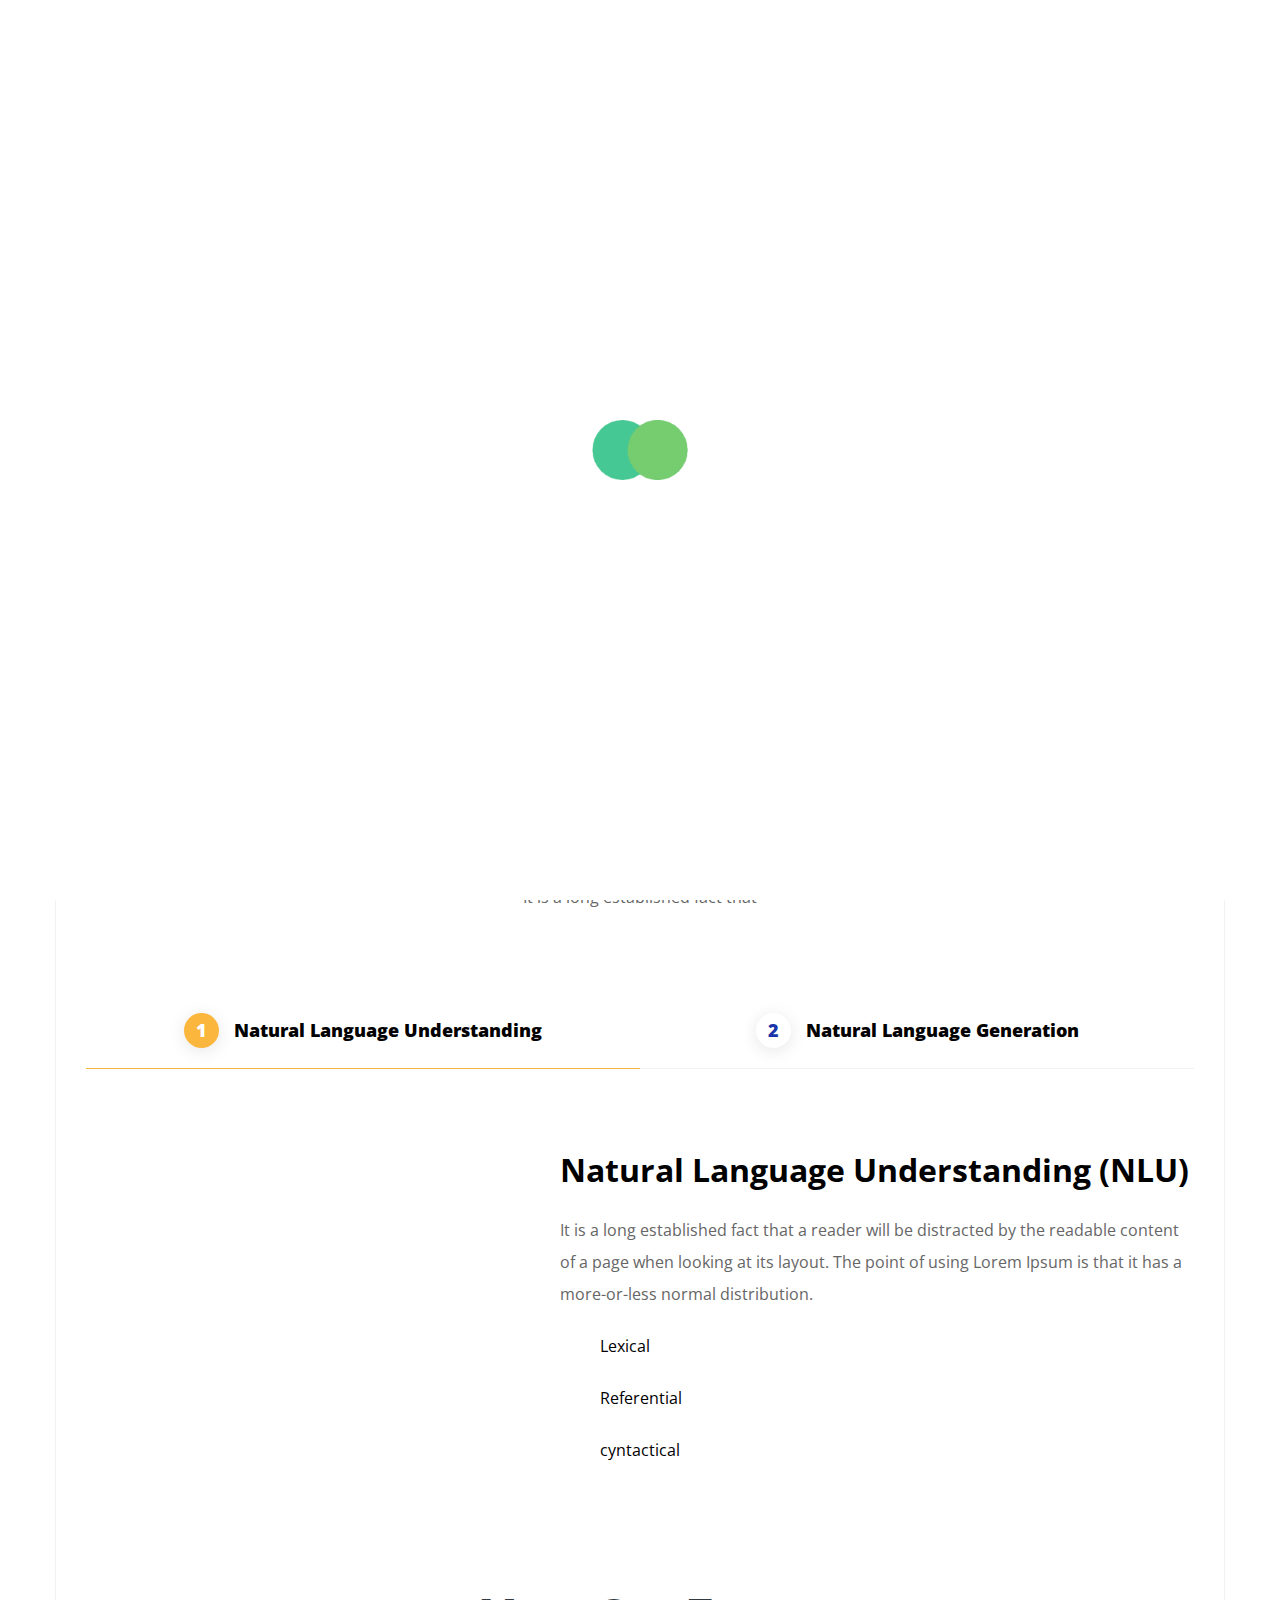
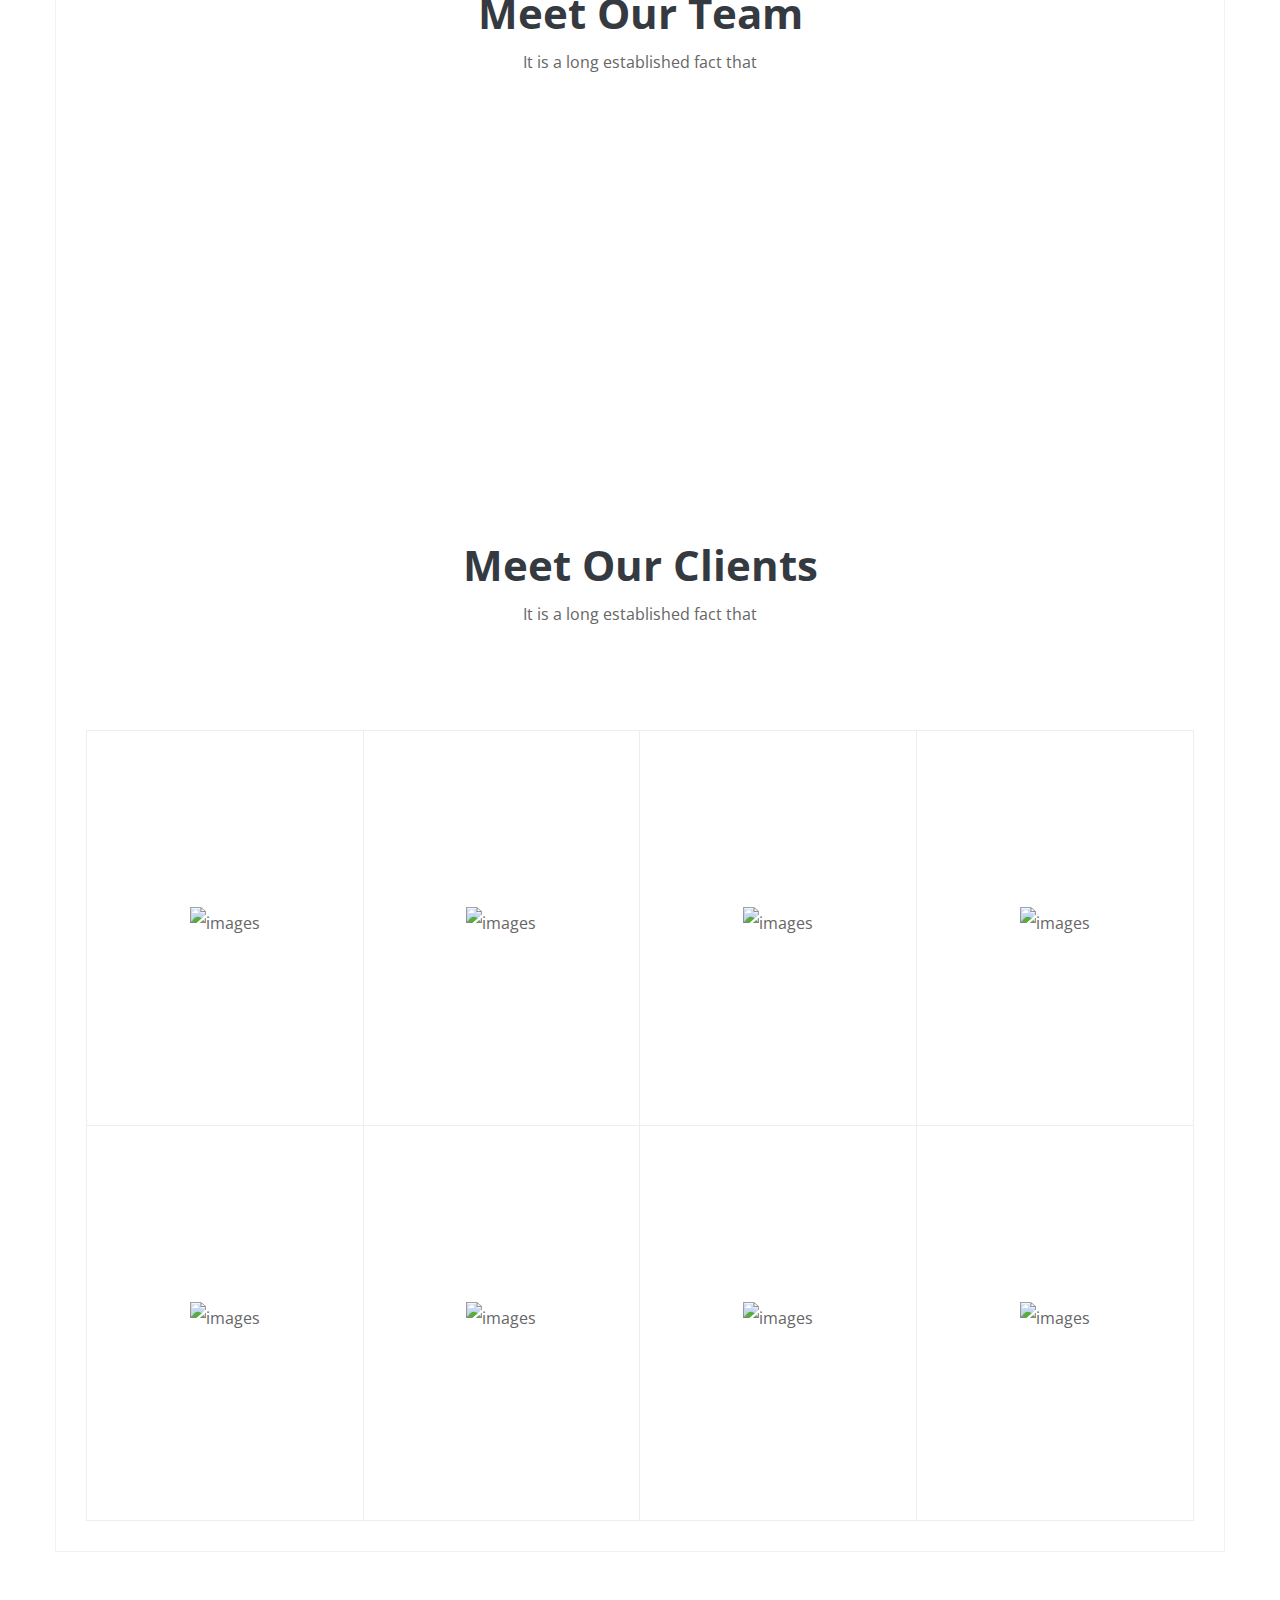
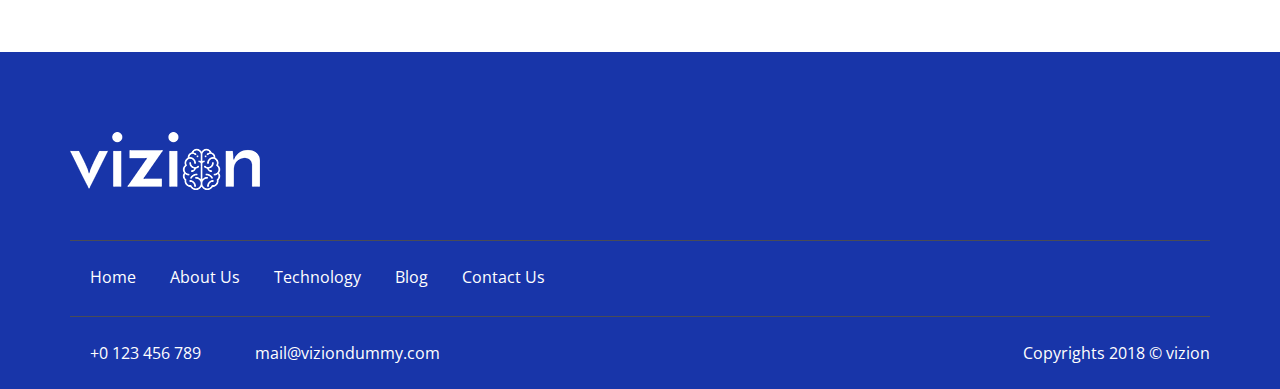
==== commit 5d5b4316: "Update about-us.html" ====
--- a/about-us.html
+++ b/about-us.html
@@ -8,15 +8,15 @@
     <!-- Favicon -->
     <link rel="shortcut icon" href="images/favicon.ico">
     <!-- Bootstrap CSS -->
-    <link rel="stylesheet" href="css/bootstrap.min.css">
+    <link rel="stylesheet" href="ExtraPages/css/bootstrap.min.css">
     <!-- Magnific Popup -->
-    <link rel="stylesheet" type="text/css" href="css/magnific-popup.css" />
+    <link rel="stylesheet" type="text/css" href="ExtraPages/css/magnific-popup.css" />
     <!-- Typography CSS -->
-    <link rel="stylesheet" href="css/typography.css">
+    <link rel="stylesheet" href="ExtraPages/css/typography.css">
     <!-- Style CSS -->
-    <link rel="stylesheet" href="css/style.css">
+    <link rel="stylesheet" href="ExtraPages/css/style.css">
     <!-- Responsive CSS -->
-    <link rel="stylesheet" href="css/responsive.css">
+    <link rel="stylesheet" href="ExtraPages/css/responsive.css">
   </head>
   <body data-hijacking="off" data-animation="scaleDown">
     <!-- loading -->
@@ -502,4 +502,4 @@
     <!-- Custom JavaScript -->
     <script src="js/custom.js"></script>  
   </body>
-</html>+</html>
--- a/ExtraPages/css/typography.css
+++ b/ExtraPages/css/typography.css
@@ -0,0 +1,175 @@
+/*
+Vizion-Al/ML-Digital Marketing Responsive HTML5 Template
+Author: iqonicthemes.in
+Version: 1.0
+Design and Developed by: iqonicthemes.in
+*/
+
+/*================================================
+[  Table of contents  ]
+================================================
+
+1  Google Font
+2  Import Css
+3  General
+4  Text color
+6  Heading Title
+7  Button
+8  Background  color
+9  Back to Top
+10 Loader
+11 Background overlay color
+12 Extra class
+
+======================================
+[ End table content ]
+======================================*/
+
+/*---------------------------------------------------------------------
+Google Font
+-----------------------------------------------------------------------*/
+@import url('https://fonts.googleapis.com/css?family=Josefin+Sans:400,600,700|Open+Sans:300,400,600');
+
+/*---------------------------------------------------------------------
+Import Css
+-----------------------------------------------------------------------*/
+@import url("all.min.css");
+@import url("owl.carousel.min.css");
+@import url("ionicons.min.css");
+@import url("wow.css");
+@import url("magnific-popup.css");
+@import url("circle.css");
+@import url("swiper.min.css");
+@import url("fullpage.css");
+
+/*---------------------------------------------------------------------
+General
+-----------------------------------------------------------------------*/
+*::-moz-selection { background: #fcc056; color: #fff; text-shadow: none; }
+::-moz-selection { background: #fcc056; color: #fff; text-shadow: none; }
+::selection { background: #fcc056; color: #fff; text-shadow: none; }
+body { font-family: 'Open Sans', sans-serif; font-weight: normal; font-style: normal; font-size: 16px; line-height: 2em; color: #666666; }
+a:focus { text-decoration: none !important; }
+a:focus, a:hover { color: #fcc056; text-decoration: none !important; }
+a, button { outline: medium none !important; color: #fcc056; }
+h1, h2, h3, h4, h5, h6 { font-family: 'Open Sans', sans-serif; font-style: normal; font-weight: 600; color: #000000; margin: 0px; }
+h1 a, h2 a, h3 a, h4 a, h5 a, h6 a { color: inherit; }
+label { font-weight: normal; }
+h1 { font-size: 60px; line-height: 1.3em; }
+h2 { font-size: 42px; line-height: 1.3em; }
+h3 { font-size: 32px; line-height: 1.3em; }
+h4 { font-size: 26px; line-height: 1.3em; }
+h5 { font-size: 24px; line-height: 1.3em; }
+h6 { font-size: 20px; line-height: 1.3em; }
+ul { margin: 0px; padding: 0px; }
+hr { margin: 0; padding: 0px; border-bottom: 1px solid #eeeeee; display: inline-block; width: 100%; border-top: 0px; }
+
+/*---------------------------------------------------------------------
+Text color
+-----------------------------------------------------------------------*/
+.main-color { color: #fbb73d; }
+.text-white { color: #ffffff; }
+.text-black { color: #000000; }
+.text-gray { color: #666666; }
+.text-blue { color: #1835a9; }
+
+/*---------------------------------------------------------------------
+Heading Title
+-----------------------------------------------------------------------*/
+.title-box { margin-bottom: 100px; text-align: center; }
+.title-box .title { margin-bottom: 5px; }
+.title-box .sub-title { margin: 0 150px; }
+
+/*----------------------------------------------------------------------
+ Form
+-----------------------------------------------------------------------*/
+input, input.form-control, textarea { width: 100%; margin-bottom: 30px; border: 1px solid #e4e4e4; font-size: 16px; border-top: 0; border-left: 0; border-right: 0; color: #d9d9d9; outline: 0; }
+input[type="checkbox"], input.form-control[type="checkbox"] { margin-top: 0.5rem; background: #fff; height: auto; border: 1px solid #33e2a0; -webkit-border-radius: 0; -moz-border-radius: 0; border-radius: 0; }
+::-webkit-input-placeholder { /* Chrome/Opera/Safari */
+color: #d9d9d9; }
+::-moz-placeholder { /* Firefox 19+ */
+color: #d9d9d9; }
+:-ms-input-placeholder { /* IE 10+ */
+color: #d9d9d9; }
+:-moz-placeholder { /* Firefox 18- */
+color: #d9d9d9; }
+input:hover, input.form-control:hover, input:focus, input.form-control:focus, textarea.form-control:hover, textarea.form-control:focus { border-color: #fcc056; }
+
+/*----------------------------------------------------------------------
+ Buttons
+-----------------------------------------------------------------------*/
+.button { color: #ffffff; cursor: pointer; padding: 10px 40px; font-weight: 600; font-size: 16px; border: 2px solid #fcc056; position: relative; background: #fcc056; font-family: 'Open Sans', sans-serif; display: inline-block; -webkit-border-radius: 90px; -moz-border-radius: 90px; border-radius: 90px; }
+.button:hover, .button:focus { color: #ffffff; background: #1835a9; border-color: #1835a9; }
+.subscribe-btn { background: #ffffff; color: #333333; }
+a.link-btn { text-transform: uppercase; color: #000000 !important; line-height: 35px; font-size: 14px; font-weight: 600;-webkit-transition: all 1s ease;      -moz-transition: all 1s ease;   
+     -o-transition: all 1s ease;       -ms-transition: all 1s ease;           transition: all 1s ease; }
+a.link-btn i { height: 35px; width: 35px; background: #fcc056; color: #ffffff; line-height: 35px; text-align: center; margin-right: 15px; cursor: pointer; }
+a.link-btn.white { color: #ffffff !important; }
+a.link-btn.white i.blue { color: #1835a9; background: #ffffff; }
+a.link-btn:hover i{background:#1835a9; }
+a.link-btn.white:hover i.blue{background: #fcc056;}
+a.link-btn:hover{margin-left: 15px;}
+/*----------------------------------------------
+Listing
+------------------------------------------------*/
+ul { padding: 0; margin: 0; padding-left: 20px; }
+ul li:after { position: absolute; color: #fcc056; content: ""; font-family: 'Open Sans', sans-serif; left: 0; top: 2px; font-size: 30px; font-weight: normal; }
+ul.listing-mark { padding: 0; margin: 0; }
+ul.listing-mark li { position: relative; list-style-type: none; padding-left: 40px; margin: 20px 0; color: #000000; font-weight: 700; font-size: 16px; }
+ul.listing-mark li:after { content: "\f3fe"; }
+ul.listing-mark li:hover:after { content: "\f3ff"; }
+
+/*----------------------------------------------
+Owl-carousel
+------------------------------------------------*/
+.owl-dots { text-align: center; }
+.owl-carousel button.owl-dot { background: #ffffff; height: 10px; width: 10px; border-radius: 90px; margin-right: 5px; }
+.owl-carousel button.owl-dot.active { background: #fbb73d; }
+
+/*---------------------------------------------------------------------
+Background  color
+-----------------------------------------------------------------------*/
+.white-bg { background: #ffffff; }
+.main-bg { background: #fbb73d; }
+.black-bg { background: #333333; }
+.dark-bg { background: #222222; }
+.blue-bg { background: #1835a9; }
+.purple-bg { background: #e7eaf6; }
+
+/*---------------------------------------------------------------------
+Back to Top
+-----------------------------------------------------------------------*/
+#back-to-top .top { z-index: 999; position: fixed; margin: 0px; color: #fff; background: #333333; position: fixed; bottom: 25px; right: 25px; z-index: 999; font-size: 26px; width: 50px; height: 50px; text-align: center; line-height: 50px; border-radius: 90px; -webkit-transition: all .3s ease-in-out; -moz-transition: all .3s ease-in-out; transition: all .3s ease-in-out; }
+#back-to-top .top:hover { background: #6754d9; color: #fff; -webkit-box-shadow: 0px 0px 30px 0px rgba(0, 0, 0, 0.1); -moz-box-shadow: 0px 0px 30px 0px rgba(0, 0, 0, 0.1); box-shadow: 0px 0px 30px 0px rgba(0, 0, 0, 0.1); }
+
+/*---------------------------------------------------------------------
+Loader
+-----------------------------------------------------------------------*/
+#loading { width: 100%; height: 100%; display: flex; flex-direction: column; justify-content: center; align-items: center; position: fixed; top: 0; left: 0; right: 0; bottom: 0; background: #ffffff; z-index: 9999; }
+#loading img { width: 150px; }
+
+/*----------------------------------------------------------------
+
+
+/*---------------------------------------------------------------------
+Background overlay color
+-----------------------------------------------------------------------*/
+
+/* Background Gradient Black */
+.bg-over-black-10:before { background: rgba(195, 245, 225, 1); content: ""; height: 100%; left: 0; position: absolute; top: 0; width: 100%; z-index: 0; }
+
+/*---------------------------------------------------------------------
+Extra class
+---------------------------------------------------------------------*/
+section { background: #ffffff; padding: 100px 0; }
+.index .container-fluid { padding: 0 100px; }
+
+/*----------------
+ Row with equal height columns
+----------------*/
+.row-eq-height { display: -webkit-box; display: -webkit-flex; display: -ms-flexbox; display: flex; }
+
+/*************************
+   BG - Images
+*************************/
+.parallax { background-size: cover !important; -webkit-background-size: cover !important; -moz-background-size: cover !important; -ms-background-size: cover !important; position: relative; z-index: 0; background-origin: initial; background-position: center center !important; background-repeat: no-repeat; }
--- a/ExtraPages/css/style.css
+++ b/ExtraPages/css/style.css
@@ -0,0 +1,622 @@
+/*
+Vizion-Al/ML-Digital Marketing Responsive HTML5 Template
+Author: iqonicthemes.in
+Version: 1.0
+Design and Developed by: iqonicthemes.in
+*/
+
+/*================================================
+[  Table of contents  ]
+================================================
+1  Header
+2  Banner
+3  Client Section
+4  How It Worka
+5  About Us
+6  Usecase
+7  Where Use
+8  Testimonial
+9  Event
+10 Solution
+11 Technology
+12 Blog
+13 Footer
+14 Team
+15 Breadcrumb
+16 Tab
+17 Login and Register form
+18 Contact page 
+19 Blog Detail
+20 Coming Soon
+
+/*---------------------------------------------------------------------
+1 Header
+-----------------------------------------------------------------------*/
+#fullpage { overflow: hidden; }
+header.home { position: fixed; top: 0px; left: 0; }
+header { background: #fbb73d; padding: 15px 0; z-index: 999; -webkit-transition: all 0.3s ease-out 0s; -moz-transition: all 0.3s ease-out 0s; -ms-transition: all 0.3s ease-out 0s; -o-transition: all 0.3s ease-out 0s; transition: all 0.3s ease-out 0s; position: relative; width: 100%; }
+header .logo { width: 150px; display: block; }
+header .logo-stiky { width: 100px; display: none; }
+header .container-fluid { padding: 0 100px; }
+header .navbar-light .navbar-nav .nav-item { margin: 0 20px; }
+header .navbar-light .navbar-nav .nav-link { font-size: 14px; font-weight: 600; color: #ffffff; text-transform: uppercase; letter-spacing: 1px; padding-top: 8px; padding-bottom: 0; }
+header .navbar-brand { padding-top: 0; padding-bottom: 0; }
+header.menu-sticky { position: fixed; padding: 10px  0; top: 0; left: 0; display: inline-block; width: 100%; background: #ffffff; z-index: 999; }
+header.menu-sticky .button.brd:hover { color: #ffffff; }
+header .navbar-light .navbar-toggler { border-color: #dddddd; border-radius: 0; background: #ffffff; }
+header.menu-sticky .button.brd { padding: 10px 30px; color: #ffffff; }
+header .navbar-expand-lg { padding: 0; }
+header .navbar-light .navbar-nav .nav-item a { color: #ffffff; position: relative; font-size: 16px; }
+header .navbar-light .navbar-nav .nav-item:hover a, header .navbar-light .navbar-nav .nav-item a.active, header .navbar-light .navbar-nav .nav-item a:focus, header .navbar-light .navbar-nav .nav-item a:focus { color: #1835a9; }
+header .navbar-light .navbar-nav .dropdown-menu { padding: 10px 20px; top: 50px; border: none; }
+header .navbar-light .navbar-nav .active>.nav-link, header .navbar-light .navbar-nav .nav-link.active, header .navbar-light .navbar-nav .nav-link.show, header .navbar-light .navbar-nav .show>.nav-link { color: #ffffff; }
+header.menu-sticky .navbar-light .navbar-nav .nav-item a { color:black; }
+header.menu-sticky .navbar-light .navbar-nav .nav-item:hover a, header.menu-sticky .navbar-light .navbar-nav .nav-item a.active { color: #1835a9; }
+header .navbar-light .navbar-nav .nav-item.dropdown .dropdown-menu a { color: #222222; }
+header .navbar-light .navbar-nav .nav-item.dropdown .dropdown-menu a:hover, header .navbar-light .navbar-nav .nav-item.dropdown .dropdown-menu a.active { color: #fbb73d; background: none; }
+header .dropdown-item.active, header .dropdown-item:active { background: inherit; }
+.login { font-weight: 600; display: inline-block; letter-spacing: 1px; color: #ffffff; }
+.login li a { background: transparent; color: #ffffff; padding: 6px 20px; border-radius: 6px; border: 2px solid rgba(255, 255, 255, 0); }
+.login li a:hover { color: #ffffff; border: 2px solid rgba(255, 255, 255, 1.0); }
+.login li:last-child { margin-left: 4px; }
+.login li:last-child a { background: #ffffff; color: #7d4ac7; border: 2px solid #ffffff; }
+.login li:last-child a:hover { background: transparent; color: #ffffff; }
+header.menu-sticky .login li a { color: #444444; padding: 6px 10px }
+header.menu-sticky .login li a:hover { color: #7d4ac7; }
+.form-row::placeholder { color: #ffffff; opacity: 1; /* Firefox */ }
+.form-row:-ms-input-placeholder {  /* Internet Explorer 10-11 */
+color: #ffffff; }
+.form-row::-ms-input-placeholder {  /* Microsoft Edge */
+color: #ffffff; }
+
+/*---------------------------------------------------------------------
+1 Header sticky 
+-----------------------------------------------------------------------*/
+header.menu-sticky { background: #ffffff; position: fixed; z-index: 999; box-shadow: 0px 0px 30px 0px rgb(0 0 0 / 10%); color: black;}
+header.menu-sticky .navbar-light .navbar-nav li.active .nav-link, header.menu-sticky .navbar-light .navbar-nav li .nav-link:hover { color: #1835a9; }
+header.menu-sticky .navbar-light .navbar-nav .nav-link, header.menu-sticky .navbar-light .navbar-nav .nav-link:focus { color: #ffffff; }
+header.menu-sticky .main-header { padding: 10px 90px 10px 90px; }
+header.menu-sticky .sub-header { display: none; }
+header.menu-sticky .navbar-light .navbar-nav .dropdown-menu { top: 44px; }
+header.menu-sticky #nav-content { top: 0px; }
+
+/*-----------------
+side Menu
+-----------------*/
+#nav-container { position: relative; float: right; display: none; }
+#nav-container .bg { position: absolute; top: 50px; left: 0; width: 100%; height: calc(100% - 70px); visibility: hidden; opacity: 0; transition: .3s; background: #000; }
+#nav-container:focus-within .bg { visibility: visible; opacity: .6; }
+#nav-container * { visibility: visible; }
+.nav-button { z-index: 1; position: relative; display: flex; flex-direction: column; justify-content: center; -webkit-appearance: none; border: 0; background: transparent; border-radius: 0; outline: 0; height: auto; width: 30px; cursor: pointer; pointer-events: auto; margin-left: 25px; touch-action: manipulation; -webkit-tap-highlight-color: rgba(0, 0, 0, 0); }
+.icon-bar { display: block; width: 100%; height: 3px; background: #ffffff; transition: .3s; }
+.icon-bar + .icon-bar { margin-top: 5px; }
+#nav-container:focus-within .nav-button { /*pointer-events: none;*/ }
+#nav-container:focus-within .icon-bar:nth-of-type(1) { transform: translate3d(0, 8px, 0) rotate(45deg); }
+#nav-container:focus-within .icon-bar:nth-of-type(2) { opacity: 0; }
+#nav-container:focus-within .icon-bar:nth-of-type(3) { transform: translate3d(0, -8px, 0) rotate(-45deg); }
+#nav-content { z-index: 1; padding: 90px  30px; width: 300px; max-width: 300px; position: fixed; text-align: left; top: 0; right: -300px; height: 100%; background: #000000; pointer-events: auto; -webkit-tap-highlight-color: rgba(0, 0, 0, 0); transition: all 0.3s ease 0s; -webkit-transition: all 0.3s ease 0s; -moz-transition: all 0.3s ease 0s; -ms-transition: all 0.3s ease 0s; -o-transition: all 0.3s ease 0s; }
+#nav-content ul { height: 100%; display: flex; flex-direction: column; padding-left: 0; }
+#nav-content ul li { list-style: none; color: #ffffff; }
+#nav-content li a { padding: 10px 5px; display: block; text-transform: uppercase; transition: color .1s; text-align: left; color: #ffffff; }
+#nav-content li a:hover { color: #fbb73d; }
+#nav-content li:not(.small) + .small { margin-top: auto; }
+.small { display: flex; align-self: center; }
+.small a { font-size: 12px; font-weight: 400; color: #888; }
+.small a + a { margin-left: 15px; }
+#nav-container.menu-opened .nav-button { position: fixed; right: 30px; z-index: 999; top: 30px; }
+#nav-container.menu-opened #nav-content { right: 0; z-index: 1; transition: all 0.3s ease 0s; -webkit-transition: all 0.3s ease 0s; -moz-transition: all 0.3s ease 0s; -ms-transition: all 0.3s ease 0s; -o-transition: all 0.3s ease 0s; }
+
+/*---------------------------------------------------------------------
+Logo Change
+-----------------------------------------------------------------------*/
+header .navbar-toggler:not(:disabled):not(.disabled) { background: #ffffff; }
+
+/*---------------------------------------------------------------------
+dropdown-item
+---------------------------------------------------------------------*/
+.dropdown-item.active, .dropdown-item:active { color: #fbb73d; background-color: transparent; }
+
+/*---------------------------------------------------------------------
+2 Banner
+-----------------------------------------------------------------------*/
+.index .main-content { overflow: hidden; }
+.banner { padding: 0; position: relative; overflow: hidden; background-color: rgb(251, 183, 61); }
+.button-banner:hover, .button-banner:focus { background-color: #ffffff; }
+.banner .banner-text { padding-top: 15%; position: relative; }
+.banner ul.banner-list li { list-style: none; padding-left: 40px; position: relative; line-height: 40px; }
+.banner ul.banner-list li::before { background: #ffffff; border-radius: 90px; position: absolute; left: 2px; top: 12px; padding: 2px; width: 14px; height: 14px; content: ""; z-index: 1; }
+.banner ul { margin-bottom: 30px; padding: 0; }
+.banner ul.banner-list li::after { background: #ffffff; border-radius: 90px; opacity: 0.4; position: absolute; left: 0; top: 10px; width: 18px; height: 18px; content: ""; }
+.banner a.link { color: #ffffff; line-height: 35px; font-size: 14px; font-weight: 600; text-transform: uppercase; }
+.banner a.link i { height: 35px; width: 35px; background: #ffffff; color: #fcc056; line-height: 35px; text-align: center; margin-right: 15px; }
+.banner a.link:hover i { background: #1835a9; }
+.banner-type img { -webkit-animation: bounce 5s infinite alternate; }
+@keyframes bounce {
+	from { transform: translateY(0px); }
+	to { transform: translateY(-25px); }
+}
+@-webkit-keyframes bounce {
+	from { transform: translateY(0px); }
+	to { transform: translateY(-25px); }
+}
+
+/*---------------------------------------------------------------------
+Section
+-----------------------------------------------------------------------*/
+#fullpage section { padding: 0; }
+section {padding: 100px 0px !important;}
+
+/*---------------------------------------------------------------------
+List Style
+-----------------------------------------------------------------------*/
+.list-style li { margin: 0 0 15px; padding: 0; list-style: none; font-size: 16px; }
+.list-style li:last-child { margin-bottom: 0; }
+.list-style li i { margin-right: 10px; font-size: 18px; }
+.easy-btn { padding: 10px 70px; }
+
+/*----------------------------------------------------------------------
+3 Client Section
+----------------------------------------------------------------------*/
+.index .iq-clients .container-fluid { padding: 0; }
+ul.client-list { padding: 0; }
+.client-list li { width: 16.66%; float: left; list-style: none; border: 1px solid #dedede; border-top: 0; border-left: 0; text-align: center; }
+.iq-box { padding: 175px 30px; position: relative; float: left; width: 100%; overflow: hidden; }
+.client-list li:nth-child(6), .client-list li:nth-child(12) { border-right: 0; }
+.client-list li:nth-child(n+7) { border-bottom: 0; }
+.client-list li .iq-client-box { display: none; -webkit-transition: all 0.5s ease-out 0s; -moz-transition: all 0.5s ease-out 0s; -ms-transition: all 0.5s ease-out 0s; -o-transition: all 0.5s ease-out 0s; transition: all 0.5s ease-out 0s; }
+.client-list li  .iq-client-box img { position: relative; }
+.client-list li .iq-box { height: 394px; position: relative; z-index: 99; -webkit-transition: all 0.5s ease-out 0s; -moz-transition: all 0.5s ease-out 0s; -ms-transition: all 0.5s ease-out 0s; -o-transition: all 0.5s ease-out 0s; transition: all 0.5s ease-out 0s; }
+.client-list li  .iq-client-box::before { content: ""; background: #ffffff; width: 1px; height: 30px; position: absolute; top: 120px; left: 0; right: 0; margin: 0 auto; }
+.client-list li .iq-box:before { position: absolute; opacity: 0; width: 100%; height: 100%; top: 0px; left: 0px; background: rgba(251, 183, 61, 0.9); content: ""; display: inline-block; }
+.client-list li .iq-box:hover:before { opacity: 1; }
+.client-list li .iq-box.box-bg-1:hover { padding: 74px 30px; background: url("../images/clients/bg1.jpg"); }
+.client-list li .iq-box.box-bg-2:hover { padding: 74px 30px; background: url("../images/clients/bg2.jpg"); }
+.client-list li .iq-box.box-bg-3:hover { padding: 74px 30px; background: url("../images/clients/bg3.jpg"); }
+.client-list li .iq-box.box-bg-4:hover { padding: 74px 30px; background: url("../images/clients/bg4.jpg"); }
+.client-list li .iq-box.box-bg-5:hover { padding: 74px 30px; background: url("../images/clients/bg5.jpg"); }
+.client-list li .iq-box.box-bg-6:hover { padding: 74px 30px; background: url("../images/clients/bg6.jpg"); }
+.client-list li .iq-box.box-bg-7:hover { padding: 74px 30px; background: url("../images/clients/bg7.jpg"); }
+.client-list li .iq-box.box-bg-8:hover { padding: 74px 30px; background: url("../images/clients/bg8.jpg"); }
+.client-list li .iq-box.box-bg-9:hover { padding: 74px 30px; background: url("../images/clients/bg1.jpg"); }
+.client-list li .iq-box.box-bg-10:hover { padding: 74px 30px; background: url("../images/clients/bg2.jpg"); }
+.client-list li .iq-box.box-bg-11:hover { padding: 74px 30px; background: url("../images/clients/bg3.jpg"); }
+.client-list li .iq-box.box-bg-12:hover { padding: 74px 30px; background: url("../images/clients/bg4.jpg"); }
+.client-list li .iq-box:hover  .iq-client-box img { margin-bottom: 90px; }
+.client-list li .iq-box:hover  .iq-client-box { display: block; -webkit-transition: all 0.5s ease-out 0s; -moz-transition: all 0.5s ease-out 0s; -ms-transition: all 0.5s ease-out 0s; -o-transition: all 0.5s ease-out 0s; transition: all 0.5s ease-out 0s; }
+.client-list li .iq-box:hover .clients-img { display: none; }
+.client-list li .iq-client-box { position: relative; z-index: 2; }
+.clients-box { padding: 20px 10px; border: 1px solid #ffffff; border-radius: 10px; position: relative; top: 0; -webkit-transition: all 0.3s ease-out 0s; -moz-transition: all 0.3s ease-out 0s; -ms-transition: all 0.3s ease-out 0s; -o-transition: all 0.3s ease-out 0s; transition: all 0.3s ease-out 0s; }
+.clients-box:hover { border: 1px solid #ffffff; top: -6px; -webkit-box-shadow: 0px 10px 46px -4px rgba(70, 200, 148, 0.5); -moz-box-shadow: 0px 10px 46px -4px rgba(70, 200, 148, 0.5); box-shadow: 0px 10px 46px -4px rgba(70, 200, 148, 0.5); }
+.iq-clients .owl-carousel .owl-item { padding: 10px 10px 20px 10px; }
+.iq-clients .owl-carousel .owl-item img { width: inherit; display: inherit; }
+
+/*---------------------------------------------------------------------
+4 How It Works
+---------------------------------------------------------------------*/
+.iq-works-title { padding-bottom: 100px; }
+.iq-works-title h2 { text-align: left; }
+
+/*---------------------------------------------------------------------
+5 About Us
+---------------------------------------------------------------------*/
+.iq-about h2 { text-align: left; }
+.iq-about .left { padding-right: 50px; }
+.iq-about .right { padding-left: 70px; }
+.iq-aboutus .container { border: 1px solid #f2f2f2; }
+.iq-about-details { margin-top: -60px; padding: 30px; background: #ffffff; float: left; width: 100%; margin-bottom: 100px; }
+.iq-about-box { padding: 30px; margin-right: 30px; }
+.iq-about-tab { padding: 0  30px; margin-bottom: 100px; }
+.iq-tabs { margin-bottom: 80px; }
+.iq-tabs li { width: 50%; text-align: center; background: none; }
+.iq-tabs li a.nav-link { font-size: 18px; color: #000000; padding: 0 0 20px 0; border-bottom: 1px solid #f2f2f2; font-weight: 900; border-radius: 0; }
+.iq-tabs li a span { color: #1835a9; height: 35px; width: 35px; text-align: center; line-height: 35px; display: inline-block; background: #ffffff; border-radius: 90px; box-shadow: 0px 3px 17px 0px rgba(0, 0, 0, 0.1); margin-right: 15px; }
+.iq-tabs li a.nav-link.active { background: none; color: #000000; border-color: #fbb73d; }
+.iq-tabs li a.nav-link.active span { background: #fbb73d; color: #ffffff; }
+.tab-pane img { width: 100%; }
+.iq-client-block { padding: 0 30px; float: left; width: 100%; }
+.iq-client-block .client-list li { width: 25%; border-color: #eeeeee; }
+.iq-client-block  .client-list li:nth-child(6), .iq-client-block  .client-list li:nth-child(12) { border-right: 1px solid #eeeeee; }
+.iq-client-block  .client-list li:nth-child(4), .iq-client-block  .client-list li:nth-child(8) { border-right: 0; }
+.iq-client-block .client-list li:nth-child(n+5) { border-bottom: 0; }
+.iq-client-block  .client-list { margin-bottom: 30px; float: left; width: 100%; border: 1px solid #eeeeee; padding: 0; }
+
+/*---------------------------------------------------------------------
+6 Usecase
+---------------------------------------------------------------------*/
+.iq-usecase p { padding-right: 60px; }
+.iq-usecase .icon { margin-bottom: 50px; -webkit-transition: all 1s ease; -moz-transition: all 1s ease; -o-transition: all 1s ease; -ms-transition: all 1s ease; transition: all 1s ease; }
+.iq-usecase:hover .icon { margin-top: -10px; }
+
+/*---------------------------------------------------------------------
+7 Where use
+---------------------------------------------------------------------*/
+.iq-whereuse p { padding-right: 60px; }
+.iq-whereuse .icon { margin-bottom: 50px; }
+.iq-whereuse:hover h5 { color: #fcc056; }
+
+/*---------------------------------------------------------------------
+8 Testimonial
+---------------------------------------------------------------------*/
+.iq-testimonial .left { padding-right: 50px; text-align: left; }
+.testimonial-info { position: absolute; right: -150%; width: 350px; top: 20%; text-align: left; display: block; z-index: 9999; }
+.testimonial-info h2 { z-index: 2; position: relative; }
+.testimonial-info h2::before { content: "\f10e"; font-family: "'Open Sans', sans-serif"; position: absolute; z-index: -1; color: #2641ae; font-size: 114px; top: 0px; left: -15px; transform: rotatey(180deg); }
+.testimonial-info p { line-height: 30px; }
+.testimonial-info .social-icon li { margin-right: 15px; }
+.testimonial-info .social-icon li a, .testimonial-info p, .testimonial-info h2 { color: #ffffff; }
+.testimonial-info .social-icon li a:hover { color: #fcc056; }
+.testimonial-info .social-icon ul { padding: 0; }
+
+/*---------------------------------------------------------------------
+9 Event
+---------------------------------------------------------------------*/
+.iq-event { position: relative; overflow: hidden; }
+.swiper-container .swiper-container1 { width: 100%; height: 100%; }
+.swiper-slide { background-size: 200% auto; text-align: left; font-size: 18px; background: #fff; display: -webkit-box; display: -ms-flexbox; display: -webkit-flex; display: flex; margin-bottom: 30px; height: 350px; margin-right: 30px; padding: 120px 30px 30px; position: relative; background: url("../images/event/01.png"); }
+.swiper-slide::before { content: ""; background: #000000; position: absolute; height: 100%; width: 100%; left: 0; top: 0; opacity: 0.7; z-index: 1; }
+.swiper-slide.slide1 { background: url("../images/event/01.png"); }
+.swiper-slide.slide2 { background: url("../images/event/02.png"); }
+.swiper-slide.slide3 { background: url("../images/event/03.png"); }
+.swiper-slide.slide4 { background: url("../images/event/04.png"); }
+.swiper-slide.slide5 { background: url("../images/event/05.png"); }
+.swiper-slide.slide6 { background: url("../images/event/06.png"); }
+.swiper-slide.slide7 { background: url("../images/event/07.png"); }
+.swiper-slide.slide8 { background: url("../images/event/08.png"); }
+.swiper-slide.slide9 { background: url("../images/event/09.png"); }
+.swiper-slide.slide10 { background: url("../images/event/10.png"); }
+.swiper-slide:hover { background-position: right center; -webkit-transition: all 1s ease; -moz-transition: all 1s ease; -o-transition: all 1s ease; -ms-transition: all 1s ease; transition: all 1s ease; }
+.swiper-container-horizontal>.swiper-scrollbar { position: relative; background: #ffffff; opacity: 1 !important; left: 0; }
+.swiper-scrollbar-drag { background: #1835a9; }
+.iq-event-info { position: relative; z-index: 2; }
+.iq-event-info .date, .blogdetailbox .iq-blog-entry .blog-swiper-container1 .iq-event-info .date { line-height: 28px; color: #ffffff; font-size: 16px; width: auto; height: auto; }
+.iq-event-info .date span { background: #ffffff; padding: 5px 15px; font-size: 14px; color: #000000; font-weight: 600; }
+.blog-swiper-container1 { position: relative; float: left; width: 100%; height: auto; opacity: 1 !important; margin-top: 50px; overflow: hidden; }
+.blog-swiper-container1.swiper-container-horizontal>.swiper-scrollbar { background: #eeeeee; width: 100%; margin-top: 30px; margin-bottom: 30px; z-index: 1; }
+.blog-swiper-container1 .swiper-wrapper { height: 350px; }
+.blog-swiper-container1 .swiper-scrollbar-drag { height: 5px; top: -38px; z-index: 1; background: #1835a9 }
+
+/*---------------------------------------------------------------------
+10 Solution
+-----------------------------------------------------------------------*/
+.iq-solution-details { padding: 50px 30px; margin-top: -60px; position: relative; background: #ffffff; border: 1px solid #f2f2f2; }
+.iq-solution-details h2 { font-size: 36px; }
+.iq-solution-info { padding: 0px 0px 150px; float: left; width: 100%; }
+
+/*---------------------------------------------------------------------
+11 Technology
+-----------------------------------------------------------------------*/
+.iq-technology .container { border: 1px solid #f2f2f2; }
+.iq-technology-details { padding: 60px 40px; margin-top: -60px; position: relative; background: #1835a9; border: 1px solid #1835a9; margin-bottom: 150px; }
+.iq-technology-details::before { background: url("../images/bg/01.png"); content: ""; height: 100%; width: 100%; position: absolute; left: 0; top: -2px; }
+.listing { padding-left: 0px; }
+.listing li { line-height: 40px; font-weight: 600; font-size: 18px; margin-bottom: 15px; list-style: none; }
+.listing li span { background: #fbb73d; border-radius: 90px; color: #ffffff; height: 35px; width: 35px; margin-right: 15px; text-align: center; vertical-align: middle; display: inline-block; line-height: 35px; }
+.iq-technology-details .left { padding-right: 35px; position: relative; }
+.iq-technology-details .left::before { background: #3e53af; width: 1px; height: 100%; content: ""; position: absolute; right: -50px; top: 0; }
+.iq-technology-details .right { padding-left: 150px; }
+.diff { background: #ffffff; height: 70px; width: 70px; text-align: center; position: absolute; right: -85px; top: 40%; }
+.diff h5 { line-height: 75px; }
+.iq-ai-part { padding: 30px; display: block; float: left; }
+.iq-ai-part:hover h5 { color: #fcc056; }
+.iq-ai-part  .icon { float: left; width: 20%; }
+.iq-ai-part .icon img { width: 80px; }
+.iq-ai-part .part-info { float: right; width: 80%; padding-left: 20px; }
+
+/*---------------------------------------------------------------------
+12 Blog
+-----------------------------------------------------------------------*/
+.iq-blog { position: relative; }
+.iq-all-blogs { padding: 30px; margin-top: -60px; position: relative; background: #ffffff; border: 1px solid #f2f2f2; }
+.blogs { text-align: left; font-size: 18px; background: #fff; display: -webkit-box; display: -ms-flexbox; display: -webkit-flex; display: flex; margin-bottom: 30px; padding: 120px 30px 30px; position: relative; background: url("../images/blog/01.png"); }
+.blogs::before { content: ""; background: #000000; position: absolute; height: 100%; width: 100%; left: 0; top: 0; opacity: 0.7; z-index: 1; }
+.blogs.blog1 { background: url("../images/blog/01.png"); }
+.blogs.blog2 { background: url("../images/blog/02.png"); }
+.blogs.blog3 { background: url("../images/blog/03.png"); }
+.blogs.blog4 { background: url("../images/blog/04.png"); }
+.blogs.blog5 { background: url("../images/blog/05.png"); }
+.blogs.blog6 { background: url("../images/blog/06.png"); }
+.blogs.blog7 { background: url("../images/blog/07.png"); }
+.blogs.blog8 { background: url("../images/blog/08.png"); }
+.blogs.blog9 { background: url("../images/blog/09.png"); }
+.blogs.blog10 { background: url("../images/blog/10.png"); }
+.iq-blog-info { position: relative; z-index: 2; }
+.iq-blog-info .date { line-height: 28px; color: #ffffff; }
+.iq-blog-info .date span { background: #ffffff; padding: 5px 15px; font-size: 14px; color: #000000; font-weight: 600; }
+
+/*---------------------------------------------------------------------
+13 Footer
+---------------------------------------------------------------------*/
+/* footer .iq-subscribe { padding: 50px 0; }
+footer .iq-subscribe-title { font-size: 36px; position: relative; }
+footer .iq-subscribe-title::before { position: absolute; background: url(../images/bg/02.png) no-repeat; height: 150px; width: 100%; left: 0; top: -45px; content: ""; background-size: 50% 150%; }
+.subscribe-form { float: right; position: relative; }
+.subscribe-form input { background: none; border-color: #ffffff; width: 535px; margin-bottom: 0; height: 45px; }
+.subscribe-form::-webkit-input-placeholder {  
+color: #ffffff; }
+.subscribe-form::-moz-placeholder {  
+color: #ffffff; }
+.subscribe-form::-ms-input-placeholder { 
+color: #ffffff; }
+.subscribe-form::-moz-placeholder {  
+color: #ffffff; } */
+/* a.subscribe-btn { position: absolute; right: 0; top: 0; }
+a.subscribe-btn i { margin: 0; width: 65px; height: 45px; line-height: 45px; }
+a.subscribe-btn:hover i { background: #ffffff; color: #fcc056; }
+.footer .container-fluid { padding: 0 30px; }
+.footer .map { -webkit-filter: grayscale(100%); -moz-filter: grayscale(100%); -ms-filter: grayscale(100%); -o-filter: grayscale(100%); filter: grayscale(100%); height: 740px; width: 100%; }
+.footer .contact-form input, .footer .contact-form textarea { width: 100%; margin-bottom: 30px; border: 1px solid #e4e4e4; border-top: 0; border-left: 0; border-right: 0; color: #d9d9d9; }
+.footer .iq-contact { float: left; width: 100%; position: relative; display: block; }
+.footer .iq-contact .icon { width: 15%; display: inline-block; float: left; }
+.footer .iq-contact .icon { font-size: 60px; color: #fbb73d; }
+.footer .iq-contact ul { float: left; width: 85%; padding-right: 60px; padding-left: 0; }
+.footer .iq-contact ul li { list-style: none; }
+.footer .iq-contact ul li b { color: #000000; font-size: 18px; }
+.footer .iq-contact ul li a { color: #666666; }
+.footer .iq-contact ul li a:hover { color: #fbb73d; }
+.copyright { padding: 15px 0; color: #666666; } */
+
+/*---------------------------------------------------------------------
+Footer
+-----------------------------------------------------------------------*/
+footer .footer-logo .logo{margin-bottom: 50px;}
+footer .footer-logo .logo{display: inline-block;}
+footer .iq-spacing{padding: 20px 0; border-top: 1px solid #4a4c55; border-bottom: 1px solid #4a4c55;}
+footer ul.menu li{display: inline-block; margin-right: 30px;line-height: 24px;padding: 0;}
+footer ul.menu li a{color: #ffffff;}
+footer ul.menu li a:hover{color: #4161e0;}
+footer .social-icon{text-align: right;}
+footer  ul.social-icon li {list-style-type: none; margin-right: 12px;}
+footer  ul.social-icon li:last-child{margin-right: 0px;}
+footer  ul.social-icon li a {color:#ffffff; font-size: 24px; }
+footer  ul.social-icon li a:hover {color: #4161e0;}
+footer .copyright-footer{padding: 20px 0;}
+footer .copyright-footer ul.iq-contact li{display: inline-block; margin-right: 50px;line-height: 24px;padding: 0;}
+footer .copyright-footer ul.iq-contact li a{color: #ffffff;}
+footer .copyright-footer ul.iq-contact li a:hover {color: #4161e0;}
+footer .copyright-footer span{color: #ffffff; float: right;}
+footer{padding-top: 80px;}
+
+
+/*---------------------------------------------------------------------
+14 Team
+-----------------------------------------------------------------------*/
+.iq-team:hover .iq-team-info { bottom: 60px; }
+.iq-teams { float: left; width: 100%; padding: 0 30px; margin-bottom: 100px; }
+.iq-team { position: relative; overflow: hidden; border-radius: 100%; }
+.iq-team .iq-team-info { padding: 10px 20px; background: none; position: absolute; bottom: -150px; left: 0; display: inline-block; width: 100%; -webkit-transition: all 0.3s ease-out 0s; -moz-transition: all 0.3s ease-out 0s; -ms-transition: all 0.3s ease-out 0s; -o-transition: all 0.3s ease-out 0s; transition: all 0.3s ease-out 0s; }
+.iq-team .iq-team-info span { font-family: 'Open Sans', sans-serif; font-weight: 600; }
+.iq-team .share ul li { margin: 0 5px; display: inline-block; }
+.iq-team .share ul li a { color: #ffffff; width: 35px; height: 35px; line-height: 35px; background: #fbb73d; color: #ffffff; border-radius: 90px; text-align: center; display: inline-block; }
+.iq-team .share ul li a:hover { color: #ffffff; }
+.iq-team .iq-team-img { position: relative; height: 260px; width: 260px; }
+.iq-team .iq-team-img img { width: 260px; height: 260px; border-radius: 100%; }
+.iq-team .iq-team-img:before { content: ""; bottom: 0; opacity: 0; left: 0; position: absolute; width: 100%; height: 100%; background: #2a45ae; -webkit-transition: all 0.3s ease-out 0s; -moz-transition: all 0.3s ease-out 0s; -ms-transition: all 0.3s ease-out 0s; -o-transition: all 0.3s ease-out 0s; transition: all 0.3s ease-out 0s; border-radius: 100%; }
+.iq-team:hover .iq-team-img:before { opacity: 0.9; }
+.iq-team .share ul { list-style: none; padding: 0; margin-top: 30px; }
+
+/*---------------------------------------------------------------------
+15 Breadcrumb 
+---------------------------------------------------------------------*/
+.iq-breadcrumb { padding: 80px 0 150px 0; background: #fbb73d; }
+.iq-breadcrumb nav { display: inline-block; }
+.iq-breadcrumb .breadcrumb { z-index: 86; text-align: left; position: relative; color: #666666; margin-bottom: 0; display: inline-block; width: 100%; background: none; padding: 10px 30px; }
+.iq-breadcrumb .breadcrumb li { display: inline-block; }
+.iq-breadcrumb .breadcrumb li a i { font-size: 18px; margin-right: 6px; }
+.iq-breadcrumb .breadcrumb li, .iq-breadcrumb .breadcrumb li a:hover { color: #ffffff; }
+.iq-breadcrumb .breadcrumb li a, .iq-breadcrumb .breadcrumb-item+.breadcrumb-item::before { color: #666666; margin-bottom: 0; }
+
+/*---------------------------------------------------------------------
+16 Tab
+---------------------------------------------------------------------*/
+.iq-tab .nav-pills { background: #d8f3e8; padding: 8px; border: 1px solid #d8f3e8; border-radius: 900px; }
+.iq-tab .nav-item { width: 100%; }
+.iq-tab .nav-item a { background: #ffffff; color: #464855; font-size: 16px; font-weight: 600; padding: 15px 10px; margin-bottom: 8px; -webkit-border-radius: 3px; -moz-border-radius: 3px; border-radius: 3px; position: relative; border: inherit; }
+.iq-tab .nav-pills .nav-link { border: none; -webkit-border-radius: 3px; -moz-border-radius: 3px; border-radius: 3px; margin-right: 2px; }
+.iq-tab .nav-pills .nav-link.active, .iq-tab .nav-pills .show>.nav-link, .iq-tab .nav-pills .nav-link:hover { background: rgba(117, 205, 111, 1); background: -moz-linear-gradient(left, rgba(117, 205, 111, 1) 0%, rgba(70, 200, 148, 1) 100%); background: -webkit-gradient(left top, right top, color-stop(0%, rgba(117, 205, 111, 1)), color-stop(100%, rgba(70, 200, 148, 1))); background: -webkit-linear-gradient(left, rgba(117, 205, 111, 1) 0%, rgba(70, 200, 148, 1) 100%); background: -o-linear-gradient(left, rgba(117, 205, 111, 1) 0%, rgba(70, 200, 148, 1) 100%); background: -ms-linear-gradient(left, rgba(117, 205, 111, 1) 0%, rgba(70, 200, 148, 1) 100%); background: linear-gradient(to right, rgba(117, 205, 111, 1) 0%, rgba(70, 200, 148, 1) 100%); filter: progid:DXImageTransform.Microsoft.gradient(startColorstr='#75cd6f', endColorstr='#fbb73d', GradientType=1); color: #ffffff; -webkit-box-shadow: 0px 6px 20px -5px rgba(0, 0, 0, 0.20); -moz-box-shadow: 0px 6px 20px -5px rgba(0, 0, 0, 0.20); box-shadow: 0px 6px 20px -5px rgba(0, 0, 0, 0.20); }
+.iq-tab.horizontal .nav-item { width: 16.66%; text-align: center; }
+.iq-tab.horizontal .nav-item a { padding: 8px 10px; margin-bottom: 0; border-radius: 90px; }
+
+/*---------------------------------------------------------------------
+17 login and register form
+-----------------------------------------------------------------------*/
+.iq-login-form { background: #ffffff; margin-top: -60px; float: left; width: 100%; padding: 45px 30px; border: 1px solid #f2f2f2; }
+.iq-login-regi .iq-login { padding: 30px 30px; background-position: left center; background-attachment: fixed; background-repeat: repeat; border: 2px solid #fbb73d; border-radius: 10px; }
+.iq-login-regi h5 { font-weight: 600; }
+.iq-login-regi h5 i { font-family: F'Open Sans', sans-serif#fbb73d; }
+.iq-login-regi .iq-login span { font-size: 40px; }
+.iq-login-regi .iq-login label { color: #222222; font-weight: 600; }
+.iq-login-regi .iq-login form { margin-bottom: 30px; }
+.iq-login-regi .iq-login form .form-control { height: 52px; }
+.iq-login-regi .iq-login form .form-control:focus { outline: 0; box-shadow: inherit; }
+.iq-login-regi .iq-login form .button { margin: 30px 0; width: 100%; }
+.iq-login-regi .iq-login .link { color: #222222; font-weight: 600; }
+.iq-login-regi .iq-media li { display: inline-block; list-style: none; padding: 0; margin: 0 18px 8px 0; }
+.iq-login-regi .iq-media li a { display: block; width: 40px; height: 40px; line-height: 40px; font-size: 16px; text-align: center; -webkit-border-radius: 50%; -moz-border-radius: 50%; border-radius: 50%; color: #ffffff; }
+.iq-login-regi .iq-media li a.fb { background: #3d5f9a; }
+.iq-login-regi .iq-media li a:hover.fb { background: #547abb; }
+.iq-login-regi .iq-media li a.tw { background: #44c0f3; }
+.iq-login-regi .iq-media li a:hover.tw { background: #0faef0; }
+.iq-login-regi .iq-media li a.gplus { background: #dd4b39; }
+.iq-login-regi .iq-media li a:hover.gplus { background: #bd3221; }
+.iq-login-regi .iq-media li a.lkd { background: #0077B5; }
+.iq-login-regi .iq-media li a:hover.lkd { background: #008fda; }
+.iq-login-regi form .form-group { margin-bottom: 25px; }
+.iq-login-regi .link a:hover { text-decoration: underline !important; }
+.error img { margin-top: 80px; }
+.iq-login-regi .iq-login form .email-bg { background-color: #ffff; }
+
+/*---------------------------------------------------------------------
+18 contact page
+-----------------------------------------------------------------------*/
+.iq-contactbox .contact-box { background: #ffffff; }
+.iq-contactbox .contact-box input { outline: none !important; width: 100%; height: 52px; }
+.iq-contactbox .no-spec { padding: 0; }
+.iq-contactbox .contact-bg { padding: 40px 40px; }
+.iq-contactbox iframe { height: 330px; }
+.iq-contactbox .contact-box textarea { outline: none !important; width: 100%; height: 80%; }
+.iq-contactbox .contact-box .button { margin-top: 20px; }
+.contact-footer { padding: 60px 0 30px; }
+.iq-contactbox .iq-contact { position: relative; margin: 20px 0; }
+.iq-contactbox .iq-contact li { list-style: none; padding: 0; margin: 0px 5px; font-size: 14px; color: #ffffff; margin-bottom: 10px; }
+.iq-contactbox .iq-contact h5.small-title { margin-bottom: 10px; color: #ffffff; }
+.iq-contactbox .iq-contact p { display: table; color: #ffffff; margin-bottom: 0px; padding-left: 5px; }
+.iq-contactbox .iq-contact i { color: #ffffff; float: left; display: table-cell; width: 30px; line-height: 23px; font-size: 18px; }
+.iq-contactbox form { border: none; padding: 30px 0; }
+.iq-contactbox h2 { color: #ffffff; font-weight: 600; }
+.iq-contactbox h3 { font-size: 36px; }
+.iq-contactbox p { font-weight: 600; }
+
+/*---------------------------------------------------------------------
+19 Blog Detail
+-----------------------------------------------------------------------*/
+.blogdetailbox { float: left; width: 100%; padding: 30px; margin-top: -60px; background: #ffffff; border: 1px solid #f2f2f2; }
+.blogdetailbox .iq-blogbox { margin: 0; }
+.blogdetailbox .iq-blogbox .iq-blog-entry .iq-entry-tag span { padding: 10px 10px; color: #ffffff; margin-right: 8px; font-weight: 600; text-transform: capitalize; background: #1835a9 }
+.blogdetailbox .iq-blogbox .iq-entry-title h5 { margin: 0; font-size: 30px; line-height: 40px; font-weight: 700; }
+.blogdetailbox .iq-blogbox .iq-entry-title { margin-top: 30px; float: left; width: 100%; }
+.blogdetailbox .iq-blogbox .iq-blog-entry .iq-entry-image { overflow: hidden; }
+.blogdetailbox .iq-blogbox .iq-blog-entry .iq-entry-image img { width: 100%; }
+.blogdetailbox .iq-blogbox .iq-blog-detail { margin-top: 0px; }
+.blogdetailbox .iq-blogbox .iq-blog-detail .iq-entry-tag { float: left; width: 20%; }
+.blogdetailbox .iq-blogbox .iq-blog-detail .blog-box { float: left; display: inline-block; width: 80%; vertical-align: middle; }
+.blogdetailbox .iq-blogbox .iq-blog-detail .blog-box ul  li::after { content: "/"; font-size: 16px; color: #000000; font-family: 'Open Sans', sans-serif; position: relative; padding: 0 15px; }
+.blogdetailbox .iq-blogbox .iq-blog-detail .blog-box ul  li:last-child::after { display: none; }
+.blogdetailbox .iq-blogbox .iq-blog-detail .blog-box ul { width: auto; float: left; }
+.blogdetailbox .iq-blogbox .iq-blog-detail .blog-box ul.social-box { position: relative; float: right; }
+.iq-entry-tag.wow.fadeInUp { width: auto; display: inline-block; }
+.blogdetailbox .iq-blogbox .iq-detail-box .special-text { margin: 30px 0 30px; text-align: left; position: relative; padding: 30px; background: #eeeeee; }
+.blogdetailbox .iq-blogbox .iq-detail-box .special-text::before { width: 5px; height: 100%; content: ""; position: absolute; left: 0; top: 0; background: #fbb73d; }
+.blogdetailbox .iq-blogbox .iq-detail-box .special-text i { color: #ffffff; font-size: 86px; position: absolute; right: 0; bottom: 25px; font-family: "'Open Sans', sans-serif"; opacity: 0.5; }
+.blogdetailbox .iq-blogbox .iq-detail-box .special-text p { font-size: 18px; line-height: 34px; font-weight: 600; color: #000000; }
+.blogdetailbox .iq-post-sidebar .iq-sidebar-widget .iq-widget-search .form-control:focus { border-color: #fbb73d; }
+
+/*comment form for reply*/
+.iq-blogbox .blog-box ul li { list-style-type: none; font-size: 14px; color: #999999; display: inline; padding-right: 0px; }
+.iq-blogbox .blog-box ul li:last-child { border: none; }
+.iq-blogbox .blog-box ul li a { text-decoration: none; color: #666666; }
+.iq-blogbox .blog-box ul li a:hover { color: #fbb73d; }
+.blogdetailbox .iq-blog-entry .date small { display: block; font-size: 16px; }
+.blogdetailbox .iq-blog-entry .date { padding-top: 16px; color: #ffffff; display: inline-block; text-align: center; border-radius: 100px; width: 80px; height: 80px; font-size: 32px; font-weight: 600; }
+.blogdetailbox .iq-blog-entry .media-box li { list-style: none; padding: 0; margin: 10px 0px; }
+.blogdetailbox .iq-blog-entry .media-box li a { display: inline-block; width: 50px; height: 50px; line-height: 50px; font-size: 16px; color: #fbb73d; background: #ffffff; border: 1px solid #e6e6e6; text-align: center; -webkit-border-radius: 50%; -moz-border-radius: 50%; border-radius: 50%; }
+.blogdetailbox .iq-blog-entry .media-box li a:hover { background: #fbb73d; color: #ffffff; }
+
+/*sidebar title*/
+.blogdetailbox .iq-sidebar-widget h5 { position: relative; z-index: 9; font-size: 22px; font-weight: 700; }
+.blogdetailbox .iq-post-sidebar { height: 100%; }
+.blogdetailbox .iq-sidebar-widget { margin-bottom: 40px; }
+.iq-post-sidebar.right-side-blog { padding-left: 20px; }
+.iq-post-sidebar.left-side-blog { padding-right: 20px; }
+.blogdetailbox .iq-sidebar-widget:last-child { margin-bottom: 0; }
+
+/*SideBar - Search*/
+.blogdetailbox .iq-sidebar-widget .iq-widget-search { position: relative; margin: 10px 0; }
+.blogdetailbox .iq-sidebar-widget .iq-widget-search input { padding-right: 40px; box-shadow: none; color: #2c3e50; height: 50px; background: #ffffff; transition: all 0.3s ease-in-out; -webkit-transition: all 0.3s ease-in-out; -o-transition: all 0.3s ease-in-out; -moz-transition: all 0.3s ease-in-out; -ms-transition: all 0.3s ease-in-out; }
+.blogdetailbox .iq-sidebar-widget .iq-widget-search input:focus { background: #ffffff; }
+.blogdetailbox .iq-sidebar-widget .iq-widget-search i { position: absolute; right: 0; bottom: 0; cursor: pointer; padding: 5px 15px; font-size: 24px; background: #fbb73d; color: #ffffff; }
+.blogdetailbox .iq-sidebar-widget .iq-widget-search i:hover { color: #fbb73d; }
+.blogdetailbox .iq-sidebar-widget .iq-category li a { color: #666666; font-weight: 700; }
+
+/*about-box*/
+.blogdetailbox .iq-sidebar-widget.about-box { border: 1px solid #efefef; padding: 0; }
+.blogdetailbox .iq-sidebar-widget.about-box .about-text { padding: 20px 25px; }
+
+/*Tags*/
+.blogdetailbox .iq-sidebar-widget ul { width: 100%; padding: 0; margin: 0; }
+.blogdetailbox .iq-sidebar-widget ul.iq-tag li a { display: inline-block; color: #666666; margin-right: 10px; font-weight: 600; text-decoration: none; font-size: 16px; }
+.blogdetailbox .iq-sidebar-widget ul.iq-tag li { width: auto; display: inline-block; }
+.blogdetailbox .iq-sidebar-widget ul.iq-tag li a:hover { color: #fbb73d; }
+
+/*popular post*/
+.blogdetailbox .iq-sidebar-widget { float: left; width: 100%; }
+.blogdetailbox .iq-sidebar-widget .iq-post { margin-top: 10px; }
+.blogdetailbox .iq-sidebar-widget .blog-box li, .blogdetailbox .iq-sidebar-widget .blog-box li a { display: inline-block; font-size: 14px; line-height: 18px; color: #000000; }
+.blogdetailbox .iq-sidebar-widget .iq-post li { width: 100%; float: left; margin: 0 0 10px; list-style: none; }
+.blogdetailbox .iq-sidebar-widget .blog-box li { width: auto; position: relative; }
+.blogdetailbox .iq-sidebar-widget .blog-box li::after { content: "/"; color: #000000; position: relative; padding: 0 15px; font-size: 18px; }
+.blogdetailbox .iq-sidebar-widget .blog-box li:last-child::after { display: none; }
+.blogdetailbox .iq-sidebar-widget .post-img { display: table; float: left; margin-right: 10px; }
+.blogdetailbox .iq-sidebar-widget .post-img img { vertical-align: top; width: 77px; height: 77px; -webkit-border-radius: 90px; -moz-border-radius: 90px; border-radius: 90px; }
+.blogdetailbox .iq-sidebar-widget .post-blog { display: table-cell; }
+.blogdetailbox .iq-sidebar-widget .post-blog a { font-weight: 600; color: #000000; text-decoration: none; font-size: 18px; }
+.blogdetailbox .iq-sidebar-widget .post-blog a:hover { color: #fbb73d; }
+.blogdetailbox .iq-sidebar-widget .shop-price del { font-size: 13px; }
+.blogdetailbox .iq-sidebar-widget .shop-price strong { font-size: 16px; }
+
+/* Comments Box */
+.blogdetailbox .blog-commentbox h3 { position: relative; z-index: 9; font-size: 22px; font-weight: 700; }
+.blogdetailbox .blog-commentbox { margin-top: 30px; float: left; width: 100%; }
+.blogdetailbox .blog-commentbox h6 { font-weight: 700; margin-bottom: 5px; }
+.blogdetailbox .blog-commentbox .iq-comment-metadata.white a { font-size: 14px; }
+.blogdetailbox .blog-commentbox .iq-comment-metadata a { color: #222222; font-size: 14px; text-decoration: none; }
+.blogdetailbox .blog-commentbox .iq-comment-metadata a:hover { color: #fbb73d; }
+.blogdetailbox .blog-commentbox .iq-comment-metadata a i { font-size: 20px; position: relative; top: 3px; }
+.blogdetailbox .blog-commentbox .iq-comment-metadata.white a:hover { color: #222222; }
+.blogdetailbox .iq-comment-list li { margin-top: 0px; margin-bottom: 0; vertical-align: top; padding: 0; position: relative; }
+.blogdetailbox .iq-comment-list .iq-comments-media { padding: 0 0 30px; margin-bottom: 20px; }
+.blogdetailbox .iq-comment-list .iq-comments-media img { width: 134px; height: 134px; border-radius: 100%; }
+.blogdetailbox .iq-comment-list li:last-child .iq-comments-media { border-bottom: none; padding-bottom: 0; }
+.blogdetailbox .iq-comment-list ul { list-style-type: none; }
+.blogdetailbox .iq-comment-list .btn-black.green { margin: 0; right: 0; top: 15px; position: absolute; padding: 5px 15px; background: none; color: #fbb73d !important; text-decoration: none; }
+.blogdetailbox .iq-comment-list .btn-black.green:hover { color: #222222 !important; }
+.blogdetailbox .info-block img { width: 150px; border-radius: 100px; }
+.blogdetailbox .info-block { margin: 0 0 30px 0; padding: 30px; }
+.blogdetailbox .info-block .media-body h5 { }
+.blogdetailbox .info-block .media-body p { font-size: 16px; }
+.iq-comment-metadata { font-size: 16px; color: #000; font-weight: 700; }
+.blogdetailbox .iq-comment-list .iq-comments-media p { font-size: 16px; }
+.blogdetailbox .info-block .media-body a { text-decoration: none; }
+.blogdetailbox .info-block .media-body a i { font-size: 20px; color: #fbb73d; }
+.blogdetailbox .iq-comment-list .media-body { position: relative; padding: 0 0 0 20px; }
+#comments { margin-bottom: 50px; }
+
+/*---------------------------------------------------------------------
+20 Coming Soon 1
+---------------------------------------------------------------------*/
+.coming-height { height: 800px; vertical-align: middle; }
+.iq-coming .big-text { font-size: 60px; text-transform: uppercase; color: #ffffff; line-height: 80px; font-weight: bold; font-family: 'Open Sans', sans-serif; }
+.iq-coming img { width: 140px; }
+.iq-coming form .form-control { border-radius: 0; }
+.iq-coming form .form-control { color: #ffffff; height: 45px; outline: none !important; box-shadow: inherit; width: 280px; background: none; }
+.iq-coming form .form-control::-webkit-input-placeholder { color: #ffffff; }
+.iq-coming form .form-control:-ms-input-placeholder { color: #ffffff; }
+.iq-coming form .form-control::-moz-placeholder { color: #ffffff; opacity: 1; }
+.iq-coming form .form-control:-moz-placeholder {   color: #ffffff; opacity: 1; }
+.iq-coming form .button { box-shadow: inherit; border: none; background: #ffffff; padding: 0 15px; border-radius: 0 90px 90px 0; height: 45px; cursor: pointer; color: #fbb73d; }
+.iq-coming form .button:hover { color: rgba(70, 200, 148, 0.6) }
+.iq-coming .countdown-timer { -webkit-border-radius: 5px; -moz-border-radius: 5px; border-radius: 5px; margin-bottom: 20px; max-width: 300px; margin: 50px auto; border-bottom-left-radius: 15px; }
+.iq-coming .countdown-timer h5 { font-size: 14px; letter-spacing: 0.5px; text-align: center; padding-top: 10px; text-shadow: none; }
+.iq-coming .countdown-timer .timer { padding: 10px; text-align: center; padding-top: 15px; }
+.iq-coming .countdown-timer .timer .timer-wrapper { display: inline-block; width: 200px; height: 50px; }
+.iq-coming .countdown-timer .timer .timer-wrapper .time { font-size: 80px; font-weight: bold; color: #333333; margin: 0 50px; float: left; }
+.iq-coming .countdown-timer .timer .timer-wrapper .text { font-size: 20px; }
+.iq-coming #countdown { list-style: none; margin: 20px 0 30px 0; padding: 0; text-align: center; display: inline-block; }
+.iq-coming #countdown li { display: inline-block; margin: 0 20px; }
+.iq-coming #countdown li span { font-size: 50px; font-weight: 800; line-height: 80px; color: #ffffff; position: relative; }
+.iq-coming #countdown li.seperator { font-size: 50px; line-height: 40px; vertical-align: top; margin: 16px 0px; color: #ffffff; }
+.iq-coming #countdown li h6 { color: #ffffff; font-size: 20px; padding-right: 30px; }
+.iq-coming .particles-bg { position: relative; overflow: hidden; }
+.iq-coming .particles-bg #canvas { position: absolute; display: block; color: rgba(255, 255, 255.0.9); }
+.iq-coming #countdown li p { font-size: 16px; font-weight: 600; line-height: 24px; color: #ffffff; }
+.iq-coming #countdown li span:after { position: absolute; right: -30px; top: 0; content: ":"; font-size: 50px; color: #ffffff; line-height: 50px; }
+.iq-coming #countdown li:last-child  span:after { content: none; }
+
+/*---------------------------------------------------------------------
+Register Page
+---------------------------------------------------------------------*/
+.iq-registertbox .register-boxes input:hover, .iq-registertbox .register-boxes  input:focus, .iq-registertbox .register-boxes  textarea:focus, .iq-registertbox .register-boxes  textarea:hover { border: 2px solid #fbb73d; }
+
+/*---------------------------------------------------------------------
+Login Page
+---------------------------------------------------------------------*/
+.iq-loginbox .login-boxes input:hover, .iq-loginbox .login-boxes input:focus, .iq-loginbox .login-boxes textarea:focus, .iq-loginbox .login-boxes textarea:hover { border: 2px solid #fbb73d; }
+
+/*---------------------------------------------------------------------
+Error 404
+
+---------------------------------------------------------------------*/
+
+/*---------------------------------------------------------------------
+Privacy
+-----------------------------------------------------------------------*/
+.iq-privacy { padding: 30px; border: 1px solid #f2f2f2; margin-top: -60px; background: #ffffff; }
--- a/ExtraPages/css/responsive.css
+++ b/ExtraPages/css/responsive.css
@@ -0,0 +1,281 @@
+/*
+Vizion-Al/ML-Digital Marketing Responsive HTML5 Template
+Author: iqonicthemes.in
+Version: 1.0
+Design and Developed by: iqonicthemes.in
+*/
+
+/*****************
+================================================
+(  Media Queries  )
+================================================
+*******************/
+@media (min-width:1200px) {
+	.container { max-width: 1170px; }
+}
+@media only screen and (min-width:1890px) and (max-width:2529px) { }
+@media(max-width:1600px) {
+	.testimonial-info { right: -130%; }
+	header.menu-sticky #nav-content { top: 0; margin-top: 0px; }
+	.iq-about .right { padding-left: 100px; }
+}
+@media(max-width:1399px) {
+	.testimonial-info { right: -120%; }
+	.index .container-fluid { padding: 0 50px; }
+	header .container-fluid { padding: 0 50px; }
+}
+@media(max-width:1365px) {
+	.blogs { padding: 80px 30px 30px; }
+	.client-list li { width: 25%; }
+	.client-list li:nth-child(6), .client-list li:nth-child(12) { border-right: 1px solid #dedede; }
+	.client-list li:nth-child(n+7) { border-bottom: 1px solid #dedede; }
+	.client-list li:nth-child(n+9) { border-bottom: 0; }
+	section#section2 img { width: 100%; }
+}
+@media(max-width:1299px) {
+	.banner .banner-text h1 { font-size: 48px; line-height: 58px; }
+	.banner-type img { max-width: 100%; }
+}
+@media(max-width:1199px) {
+	.blogdetailbox .iq-blogbox .iq-blog-detail .blog-box { width: 75%; }
+	footer .iq-subscribe-title { font-size: 32px; }
+	header .main-header { padding: 10px 50px 10px 50px; }
+	header.menu-sticky .main-header { padding: 10px 50px 10px 50px; }
+	.pricing-box { margin-bottom: 30px; }
+	footer .info-share a i.fab { line-height: 38px; }
+	footer .info-share a { width: 39px; height: 39px; line-height: 38px; }
+	.iq-team .share ul li a { width: 30px; height: 30px; line-height: 30px; font-size: 14px; }
+	.blog-box .content { padding: 18px; }
+	.title i { font-size: 20px; line-height: 30px; }
+	.iq-team .iq-team-img, .iq-team .iq-team-img img { height: 100%; width: 100%; }
+	.iq-team .iq-team-info { bottom: -175px; }
+	.iq-team:hover .iq-team-info { bottom: 30px; }
+	.iq-team .share ul { margin-top: 0; }
+	.footer .iq-contact .icon { font-size: 50px; }
+	.footer .iq-contact ul { padding-right: 30px; }
+	.holderCircle, .holderCircle1 { height: 350px; width: 350px; }
+	.round { height: 280px; width: 280px; left: 35px; top: 45px; }
+	.contentCircle, .contentTestiminial { height: 230px; width: 230px; top: 50%; }
+	.iq-about .right { padding-left: 50px; }
+	.testimonial-info { right: -135%; width: 100%; top: 0; }
+	.contentTestiminial { top: 53%; }
+	.swiper-slide { padding: 80px 30px 30px; }
+}
+@media(max-width:992px) {
+	.blogdetailbox .iq-blogbox { margin: 50px 0 0 0; }
+	.footer form.subscribe-form { margin-bottom: 0; }
+	.footer a.subscribe-btn { position: relative; }
+	footer .iq-subscribe { text-align: center; margin-bottom: 50px; }
+	footer .iq-subscribe-title { margin-bottom: 50px; }
+	.banner-type { text-align: center; margin-bottom: 30px; }
+	header.menu-sticky .navbar-light .navbar-nav .nav-item a { color: #222222; }
+	.sidemenu { display: none; }
+	.client-list li, .iq-client-block .client-list li { width: 33.33%; }
+	.client-list li:nth-child(n+9) { border-bottom: 1px solid #dedede; }
+	.iq-client-block .client-list li:nth-child(n+5) { border-bottom: 1px solid #eeeeee; }
+	.iq-client-block .client-list li:nth-child(4), .iq-client-block .client-list li:nth-child(8) { border-right: 1px solid #eeeeee; }
+	.iq-client-block .client-list li:nth-child(3), .iq-client-block .client-list li:nth-child(6) { border-right: 0; }
+	.iq-client-block .client-list li:nth-child(n+7) { border-bottom: 0; }
+	.iq-works-title { padding-bottom: 30px; text-align: center; }
+	.iq-works-title h2, .iq-about h2, .iq-about .left { text-align: center; }
+	.iq-about .left { padding: 0; }
+	.iq-usecase { margin: 0 10px 30px 0; }
+	.iq-whereuse .icon, .iq-whereuse { margin-bottom: 30px; }
+	.iq-whereuse p { padding-right: 30px; }
+	.iq-testimonial .left { text-align: center; }
+	.footer form, .footer .map { margin-bottom: 50px; }
+	#fullpage section { padding: 50px 0; height: 100% !important; }
+	.fp-tableCell { height: 100% !important; }
+	.iq-contactbox .contact-box .button { margin-bottom: 40px; }
+	.iq-about-box { margin-right: 0; margin-bottom: 50px; }
+	.iq-tabs li a { font-size: 16px; }
+	h4 { font-size: 20px; line-height: 30px; }
+	h3 { font-size: 24px; line-height: 34px; }
+	p { font-size: 14px; line-height: 24px; }
+	section { padding: 50px 0; }
+	.iq-rmb-30 { margin-bottom: 30px; }
+	.how-it-works { text-align: center; }
+	.iq-team { height: 263px; width: 263px; margin-top: 50px; }
+	.iq-solution-info { padding: 0 0 100px; }
+	footer .iq-subscribe-title::before { background-position: center center; left: 0; right: 0; margin: 0 auto; text-align: center; }
+	.iq-team:hover .iq-team-info { bottom: 60px; }
+	.title-box { margin-bottom: 40px; }
+	.banner { padding: 150px 0 124px 0; }
+	.iq-team .share { top: 71px; }
+	.iq-team .share ul li { margin: 12px 0; }
+	.iq-clients .owl-carousel .owl-item img { margin: 0 auto; }
+	.banner .banner-text { padding-top: 0; }
+	.iq-tab.horizontal .nav-item { width: 26%; margin-bottom: 10px; }
+	.iq-tab .nav-pills { background-color: transparent; }
+	.iq-rmb-50 { margin-bottom: 50px }
+	.iq-team .share ul li a { width: 40px; height: 40px; line-height: 42px; }
+	.blogdetailbox .iq-sidebar-widget .iq-post li { width: 100% }
+	.blogdetailbox .iq-sidebar-widget .post-img img { width: 60px; }
+	header .navbar-light .navbar-collapse { position: absolute; top: 50px; padding: 15px; width: 100%; background-color: #ffffff; box-shadow: 0px 0px 30px 0px rgba(0, 0, 0, 0.1); }
+	header .navbar-light .navbar-toggler { border-color: #ffffff; }
+	header .navbar-light .navbar-nav .nav-item { padding: 0 0 10px; }
+	header .navbar-light .navbar-nav .nav-link, header .navbar-light .navbar-nav .nav-link:focus { color: rgba(0, 0, 0, .9); }
+	header .navbar-light .navbar-nav li.active .nav-link, header .navbar-light .navbar-nav li .nav-link:hover { color: #1835a9; background: transparent; }
+	header.menu-sticky .navbar-light .navbar-nav li.active .nav-link, header.menu-sticky .navbar-light .navbar-nav li .nav-link:hover { color: #1835a9; background: transparent; }
+	.banner .banner-text { margin-bottom: 40px; }
+	header.menu-sticky .navbar-light .navbar-nav .nav-link, header.menu-sticky .navbar-light .navbar-nav .nav-link:focus, header .navbar-light .navbar-nav .nav-item a { color: #222222; }
+	.banner { padding: 150px 0 9px 0; }
+	header#header-fullpage { background: #fcc056; }
+	.testimonial-info { right: -200%; width: 150%; }
+	.footer .iq-contact .icon { width: 50px; }
+	.iq-technology-details { padding: 30px; }
+	.iq-technology-details .left { padding-right: 0; }
+	.iq-technology-details .right { padding-left: 100px; }
+	ul.iq-tag li { padding: 0 15px; }
+	.iq-post-sidebar.right-side-blog{padding-left: 0;}
+}
+@media(max-width:979px) {
+	.title-box .sub-title { margin: 0 49px; }
+	.banner-type img { max-width: 100%; }
+	.how-it-works { text-align: center; }
+	.iq-team .share ul li { margin: 5px 0; }
+	.iq-team .share { top: 47px; }
+	.iq-team:hover .iq-team-info { padding: 0; }
+	.iq-breadcrumb3 img.iq-breadcrumb3-after { display: none; }
+	.iq-breadcrumb3 { padding: 141px 0 85px 0; }
+	.banner img.banner-after { display: none; }
+	.banner { padding: 150px 0 65px 0; }
+	.iq-frequently { padding: 60px 50px 40px 50px; }
+	.iq-video { left: 10px; }
+	.banner { padding: 150px 0 24px 0; }
+	.finding-shap:before { width: 76%; }
+	.Service-shap:before { width: 52%; height: 55%; }
+	.tricks-shap:before { top: 26%; height: 74%; }
+	.service-provide .services { padding: 30px 15px 20px 15px; }
+}
+@media(max-width:767px) {
+	.iq-comment-metadata{font-size: 14px;}
+	.blogdetailbox .blog-commentbox .iq-comment-metadata a{
+		float: left !important;margin-top: 10px;
+	}
+	.blogdetailbox .iq-blogbox .iq-blog-detail .blog-box {
+    width: 100%;
+    margin-top: 30px;
+}
+.blogdetailbox .iq-blogbox .iq-blog-detail .blog-box ul{padding: 0;}
+.blogdetailbox .iq-comment-list .media-body{padding: 15px 0 0 0;}
+	.iq-solution-details h2 { font-size: 32px; }
+	.iq-aboutus, .iq-solution-details, .iq-technology, .iq-blog,.iq-blog-detailbox ,.iq-login-regi,.privacy-policy { margin: 15px; }
+	.iq-about-details, .iq-solution-details, .iq-technology-details, .iq-all-blogs,.blogdetailbox,.iq-login-form,.iq-privacy { padding: 15px; margin-top: -80px; }
+	.iq-about-box { padding: 15px; }
+	.iq-technology-details { margin-bottom: 100px; }
+	.iq-breadcrumb { text-align: center; }
+	.iq-breadcrumb nav { float: none !important; }
+	.iq-about-details h2 { text-align: center; }
+	.iq-tabs { margin-bottom: 50px; }
+	.iq-technology-details .left::before { display: none; }
+	.diff { position: relative; right: 0; top: 0; left: 0; margin: 50px auto; }
+	.iq-technology-details .right { padding-left: 0; }
+	.iq-client-block { padding: 0 15px; }
+	.iq-client-block .client-list li:nth-child(3) { border-right: 1px solid #eeeeee; }
+	.iq-client-block .client-list li:nth-child(2), .iq-client-block .client-list li:nth-child(4), .iq-client-block .client-list li:nth-child(6), .iq-client-block .client-list li:nth-child(8) { border-right: 0; }
+	.subscribe-form input { width: 80%; }
+	.footer form.subscribe-form { float: none; }
+	footer .iq-subscribe { padding: 50px 30px; }
+	.iq-usecase .icon, .iq-usecase, .iq-whereuse .icon, .iq-whereuse { text-align: center; }
+	.iq-usecase p { padding-right: 0; }
+	header .container-fluid { padding: 0 30px; }
+	.index .container-fluid { padding: 0 30px; }
+	.testimonial-info { left: 0; right: 0; top: 90px; position: relative; }
+	.client-list li, .iq-client-block .client-list li { width: 50%; }
+	.iq-coming .big-text { font-size: 50px; line-height: 60px; }
+	.service-provide .rplr-30 { padding: 0 30px; }
+	.sub-header .btn-group { display: none; }
+	.iq-team { text-align: center; margin: 50px auto 0; }
+	.button-banner { margin-bottom: 40px; }
+	.how-it-works { text-align: center; }
+	.title-box .sub-title { margin: 0 5px; }
+	.iq-tab.horizontal .nav-item { width: 43%; }
+	.iq-rmt-50 { margin-top: 50px; }
+	h2 { font-size: 34px; line-height: 44px; }
+	.blogdetailbox .media { display: inline-block; }
+	.blogdetailbox .iq-comment-list .media-body h5 { margin-top: 10px; }
+	.iq-coming .button { bottom: 0; }
+	.iq-video { right: -5px; top: -29px; }
+	header.menu-sticky .main-header { padding: 10px 50px 10px 50px; }
+	header .main-header { padding: 10px 50px 10px 50px; }
+	footer .footer-logo { margin-bottom: 30px; }
+	footer .footer-menu li:first-child a { padding: .5rem  1rem .5rem 0; }
+	.get-tips-tricks h3 { margin-top: 20px; }
+	.iq-detail-box img { margin-top: 30px; width: 100%; }
+	.error-box { height: 500px; }
+	.blogdetailbox .iq-blog-entry .media-box li { display: inline-block; }
+	.iq-testimonial .left { padding-right: 0; }
+	.swiper-slide { width: 100% !important;  }
+	.iq-client-block .client-list { margin-bottom: 15px; }
+	.footer .container-fluid { padding: 0 15px; }
+}
+@media(max-width:600px) { }
+@media(max-width:575px) {
+	.iq-coming .iq-subscribe .form-control { width: 100%; }
+	.iq-coming .big-text { font-size: 50px; color: #ffffff; line-height: 60px; }
+}
+@media(max-width:479px) {
+	.swiper-slide{padding: 30px 15px;}
+	.blogs { padding: 30px 15px 30px; }
+	.subscribe-form input { width: 70%; }
+	.iq-aboutus .title-box, .iq-about-tab { padding: 0 15px; }
+	.iq-ai-part .icon { text-align: center; width: 100%; margin-bottom: 30px; }
+	.iq-ai-part .part-info { width: 100%; text-align: center; padding-left: 0; }
+	.iq-tabs { margin-bottom: 0; }
+	.iq-team { height: 200px; width: 200px; }
+	.iq-team:hover .iq-team-info { bottom: 40px; }
+	.iq-client-block .client-list li { border-right: 0; }
+	.iq-box { padding: 130px 30px; }
+	.iq-tabs li { width: 100%; margin-bottom: 30px; }
+	.iq-coming .big-text { font-size: 40px; line-height: 50px; margin-bottom: 30px !important; }
+	.iq-tab .nav-pills { background: transparent; border: 1px solid transparent; padding: 0; }
+	footer .footer-menu li:last-child a { padding: .5rem  0 .5rem 0.8rem; }
+	header.menu-sticky .main-header { padding: 10px 15px 10px 15px; }
+	header .main-header { padding: 10px 15px 10px 15px; }
+	.banner .banner-text h1 { font-size: 35px; line-height: 45px; }
+	header .sub-main { padding-right: 0; }
+	header .sub-header { padding: 10px 15px; }
+	footer .right-footer { padding-right: 0 }
+	footer .footer-menu li:first-child a { padding: .5rem  0.8rem .5rem 0; }
+	footer .footer-menu li a { padding: .5rem 0.8rem; font-size: 14px; }
+	footer .justify-content-between h6 { margin-bottom: 30px; }
+	.button-banner { margin-bottom: 40px; }
+	.how-it-works { padding: 10px; }
+	.title-box .sub-title { margin: 0 5px; }
+	.easy-pricing-plans.gray-bg { padding: 30px 0; }
+	.title-box .title { margin-bottom: 10px; font-size: 35px; line-height: 45px; }
+	.iq-frequently { padding: 45px 15px; }
+	h3 { font-size: 25px; line-height: 35px; }
+	.iq-tab.horizontal .nav-item { width: 50%; }
+	.iq-tab.horizontal .nav-item a { font-size: 14px; font-weight: 700; }
+	.blogdetailbox .info-block { padding: 0; }
+	.iq-login-regi .iq-login .link { text-align: left; }
+	h1 { font-size: 42px; line-height: 52px; }
+	.time-of-year .tooltip { width: 280px; left: 63%; }
+	.iq-coming #countdown li { margin: 0; }
+	.iq-coming #countdown li span { font-size: 24px; line-height: 24px; }
+	.iq-coming #countdown li p { font-size: 14px; line-height: 20px; font-weight: inherit; }
+	.iq-coming #countdown li span:after { content: none; }
+	.iq-coming form .form-control { width: 230px; }
+	.footer .iq-contact ul { width: 80%; padding: 0; }
+	.footer .iq-contact .icon { font-size: 40px; }
+	header .logo { width: 100px; }
+	header .container-fluid, .index .container-fluid { padding: 0 15px; }
+	.client-list li, .iq-client-block .client-list li { width: 100%; }
+	.iq-how-works .row { margin: 0; }
+	.round { left: 10px; }
+	.dotCircle { left: -43px; }
+	.contentCircle, .contentTestiminial { left: 43%; }
+	.iq-about .right { padding-left: 0; }
+	.testimonial-info { width: 100%; }
+	.dotCircle1 { left: -50px; }
+	.swiper-container { margin: 0 15px; }
+}
+@media(max-width:359px) {
+	.iq-coming .big-text { font-size: 32px; line-height: 42px; }
+	.iq-coming h5 { font-size: 14px; }
+	.iq-coming #countdown { margin-top: 20px !important; }
+	.iq-coming .form-row>.col, .iq-coming .form-row>[class*=col-] { width: 100%; }
+	.iq-coming form .form-control, .iq-coming form .button { width: 100%; border-radius: 10px; text-align: center; }
+}
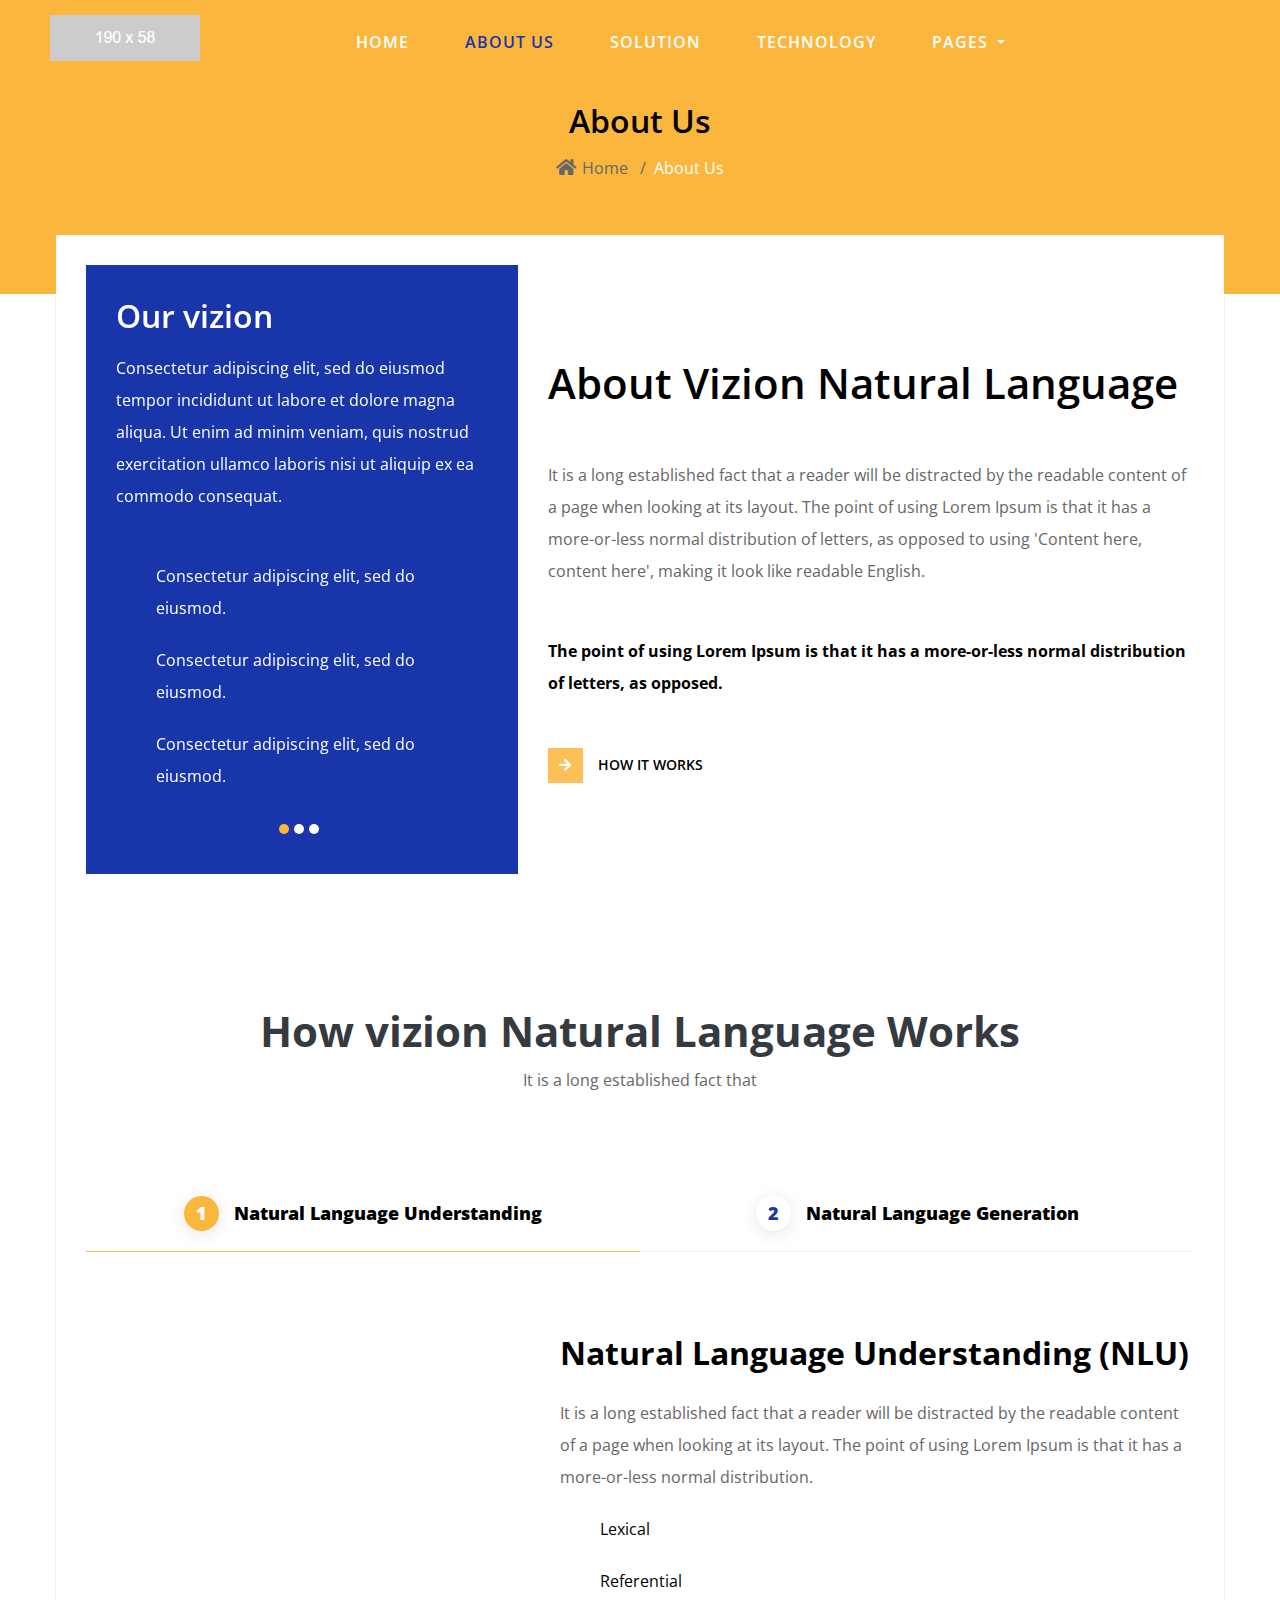
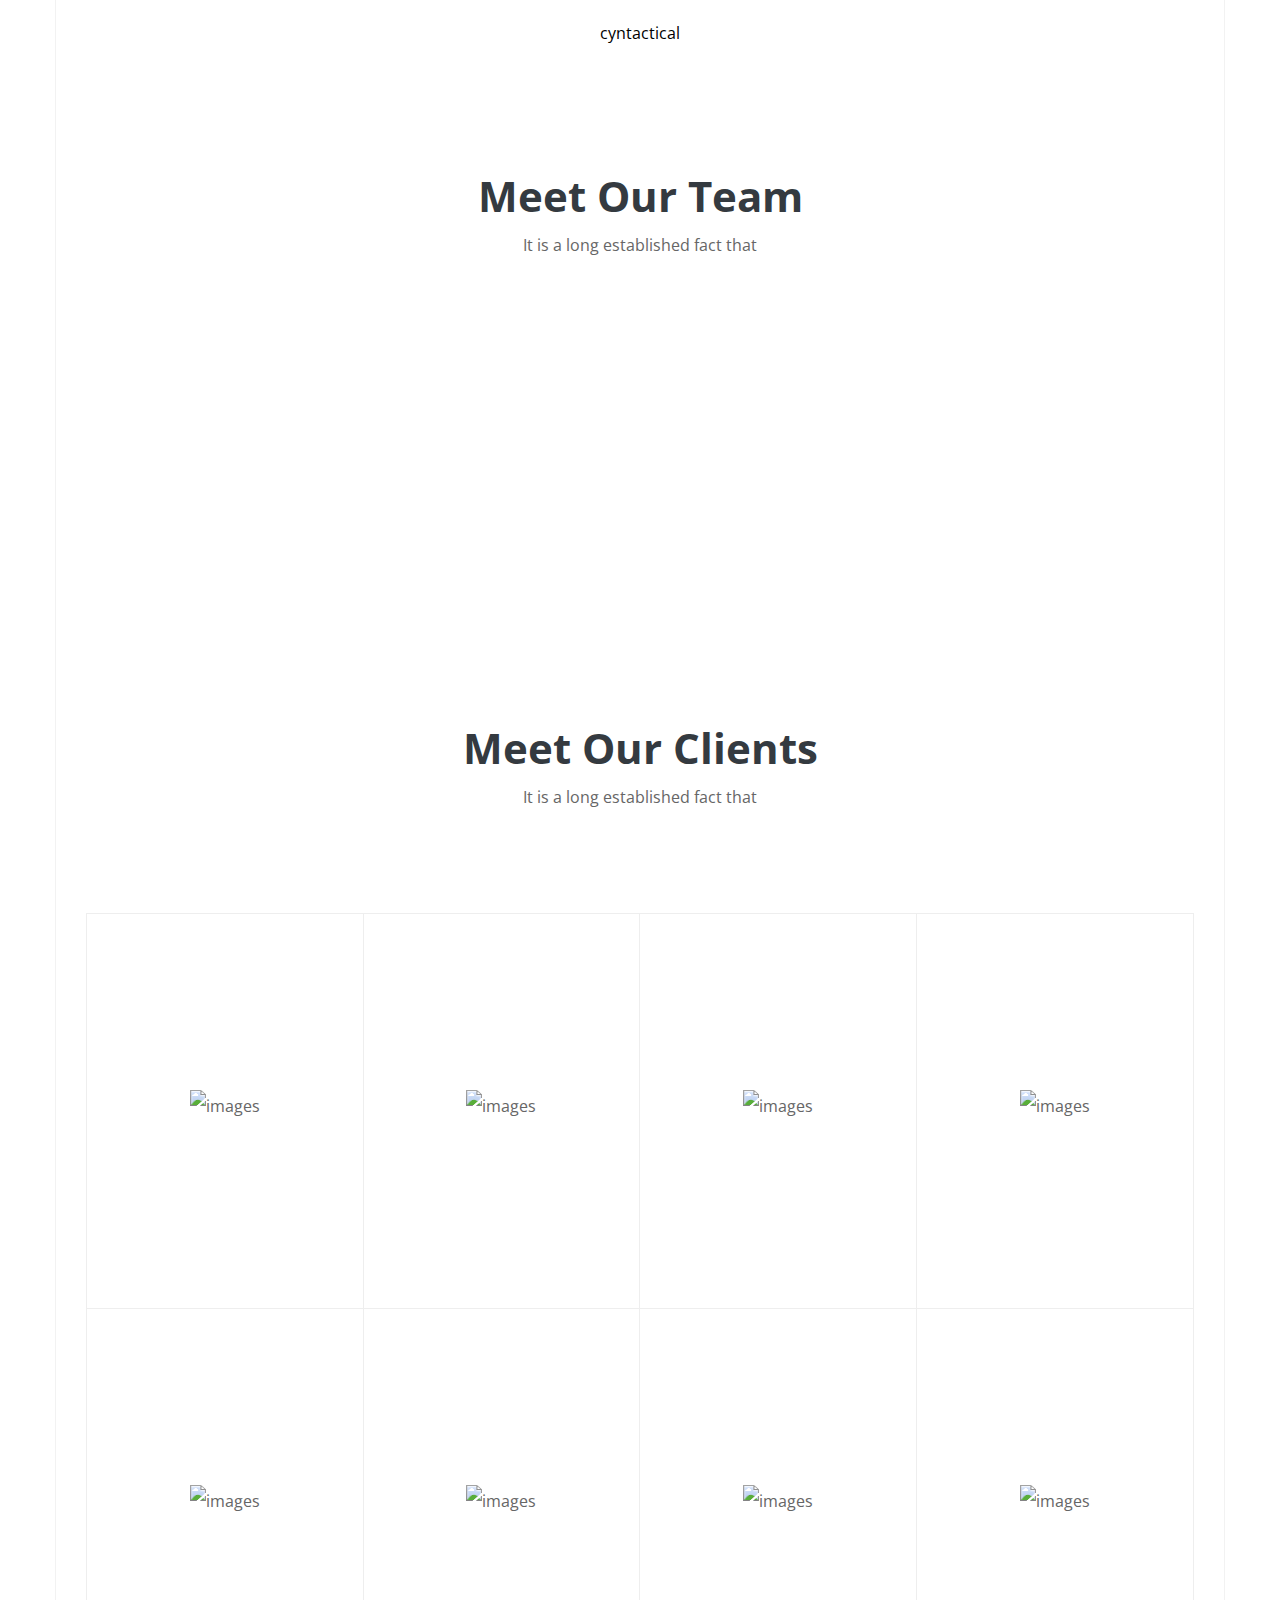
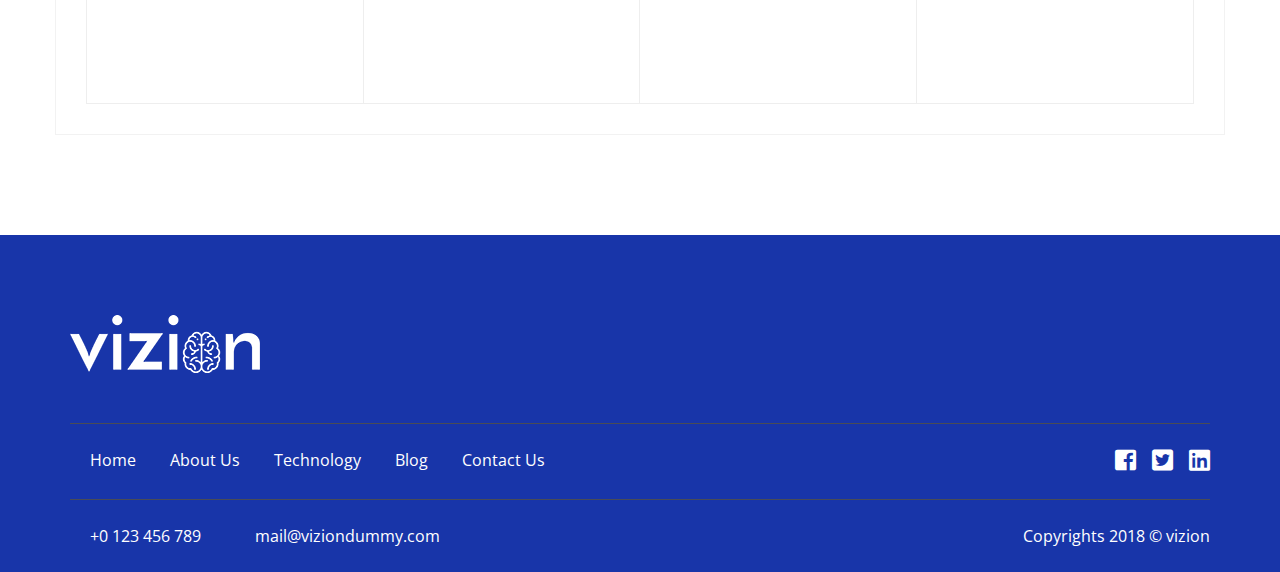
==== commit c58832ff: "Update about-us.html" ====
--- a/about-us.html
+++ b/about-us.html
@@ -482,24 +482,24 @@
       <!-- Footer End-->
     <!-- Optional JavaScript -->
     <!-- jQuery first -->
-    <script src="js/jquery-3.3.1.min.js"></script>
+    <script src="ExtraPages/js/jquery-3.3.1.min.js"></script>
     <!-- popper -->
-    <script src="js/popper.min.js"></script>
+    <script src="ExtraPages/js/popper.min.js"></script>
     <!-- bootstrap -->
-    <script src="js/bootstrap.min.js"></script>
+    <script src="ExtraPages/js/bootstrap.min.js"></script>
     <!-- Modernizr JavaScript -->
-    <script src="js/modernizr.js"></script>
+    <script src="ExtraPages/js/modernizr.js"></script>
     <!-- Owl Carousel -->
-    <script src="js/owl.carousel.min.js"></script>
+    <script src="ExtraPages/js/owl.carousel.min.js"></script>
     <!-- Circle -->
-    <script src="js/circle.js"></script>
+    <script src="ExtraPages/js/circle.js"></script>
     <!-- main -->
-    <script src="js/main.js"></script>
+    <script src="ExtraPages/js/main.js"></script>
       <!-- Fullpage Scroll -->
-    <script src="js/fullpage.min.js"></script>    
+    <script src="ExtraPages/js/fullpage.min.js"></script>    
     <!-- Retina JavaScript -->
-    <script src="js/retina.min.js"></script>
+    <script src="ExtraPages/js/retina.min.js"></script>
     <!-- Custom JavaScript -->
-    <script src="js/custom.js"></script>  
+    <script src="ExtraPages/js/custom.js"></script>  
   </body>
 </html>
